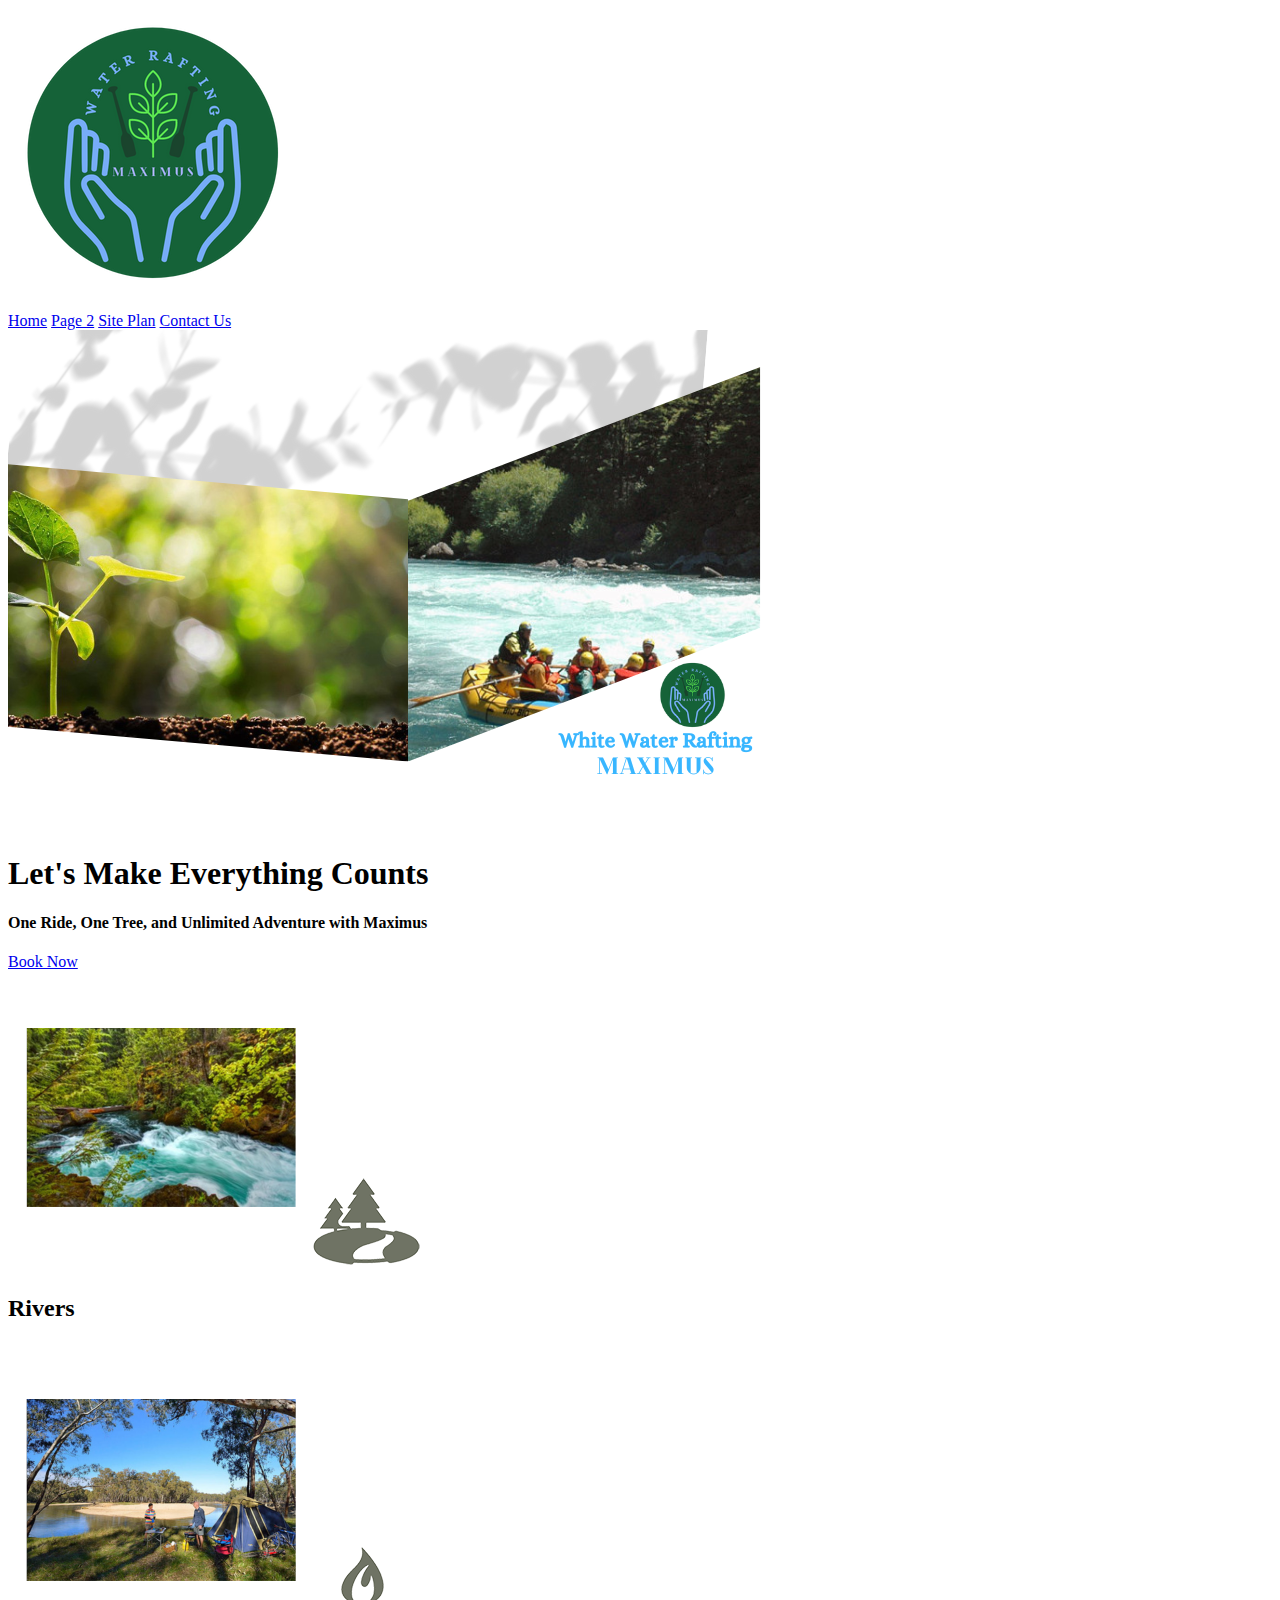
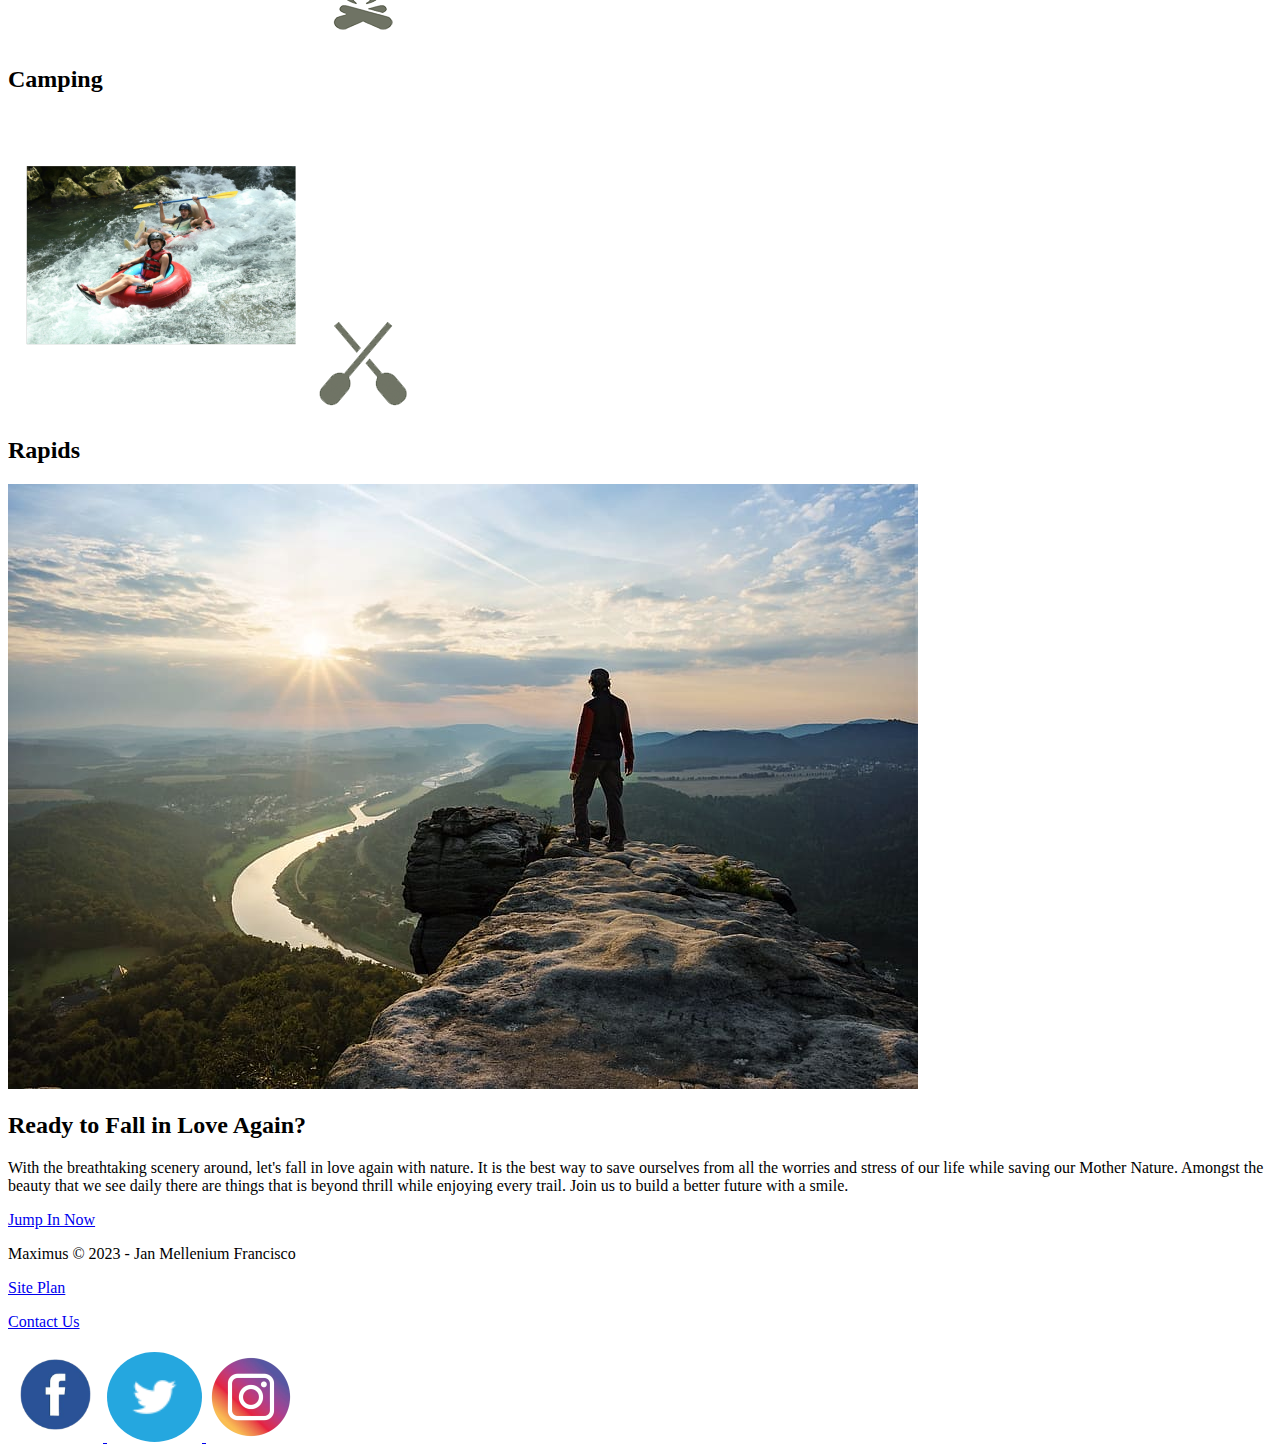
==== wwr/index.html @ d701a0e7 "Change the size of the images" ====
<!DOCTYPE html>
<html lang="en">
<head>
    <meta charset="UTF-8">
    <meta http-equiv="X-UA-Compatible" content="IE=edge">
    <meta name="viewport" content="width=device-width, initial-scale=1.0">
    <title>White Water Rafting | Maximus | Home</title>
</head>
<body>
    <header> 
        <a id="logo_link" href="index.html">
            <img class="logo" src="images/MaximusRafting.png" alt="Maximus Logo">
        </a>
        <nav>
            <a href="index.html">Home</a>
            <a href="#">Page 2</a>
            <a href="site-plan-rafting.html">Site Plan</a>
            <a href="contactus.html">Contact Us</a>
        </nav>
    </header>
    <div id="hero">
        <div id="hero-box">
            <img id="hero-image" src="images/heroimage.png" alt="Seedling of tree on the left and people enjoying white water river">
        </div>
        <section id="hero-msg">
            <h1 class="home-title">Let's Make Everything Counts</h1>
            <h4>One Ride, One Tree, and Unlimited Adventure with Maximus </h4>
            <div class="button-box">
                <a class="book" href="contactus.html">Book Now</a>
            </div>
        </section>
    </div>
    <main class="home-grid">
        <section class="rivers-deck">
            <img class="deck-img" src="images/rivers.png" alt="river in forest">
            <img class="icon" src="images/river_icon.png" alt="river icon">
            <h2>Rivers</h2>
        </section>
        <section class="camping-deck">
            <img class="deck-img" src="images/camping.png" alt="tent near the river">
            <img class="icon" src="images/fire_icon.png" alt="fire icon">
            <h2>Camping</h2>
        </section>
        <section class="rapids-deck">
            <img class="deck-img" src="images/rapids.png" alt="rafting boat">
            <img class="icon" src="images/oars.png" alt="oars icon">
            <h2>Rapids</h2>
        </section>
        <img class="mountains" src="images/surroundings.png" alt="A man standing at the edge of a mountain with river below">
        <section class="msg">
            <h2>Ready to Fall in Love Again?</h2>
            <p>With the breathtaking scenery around, let's fall in love again with nature. 
             It is the best way to save ourselves from all the worries and stress of our life while saving our Mother Nature.
             Amongst the beauty that we see daily there are things that is beyond thrill while enjoying every trail.
             Join us to build a better future with a smile.
            </p>
            <a class='join' href="rivers.html">Jump In Now</a>
        </section>
    </main>
    <footer>
        <p>Maximus &copy; 2023 - Jan Mellenium Francisco</p>
        <p><a href="site-plan-rafting.html">Site Plan</a></p>
        <p><a href="contactus.html">Contact Us</a></p>
        <div class="media">
            <a href="https://facebook.com">
                <img src="images/facebook.png" alt="Facebook Logo Link" style="width:95px;height: 95px;"> </a>
            <a href="https://twitter.com">
            <img src="images/twitter.png" alt="twitter icon" style="width:95px; height: 90px; border-radius: 50%;"> </a>
            <a href="https://instagram.com">
                <img src="images/instagram.png" alt="instagram icon" style="width:90px;height: 90px;">
            </a>
    </div>
    </footer>
</body>
</html>
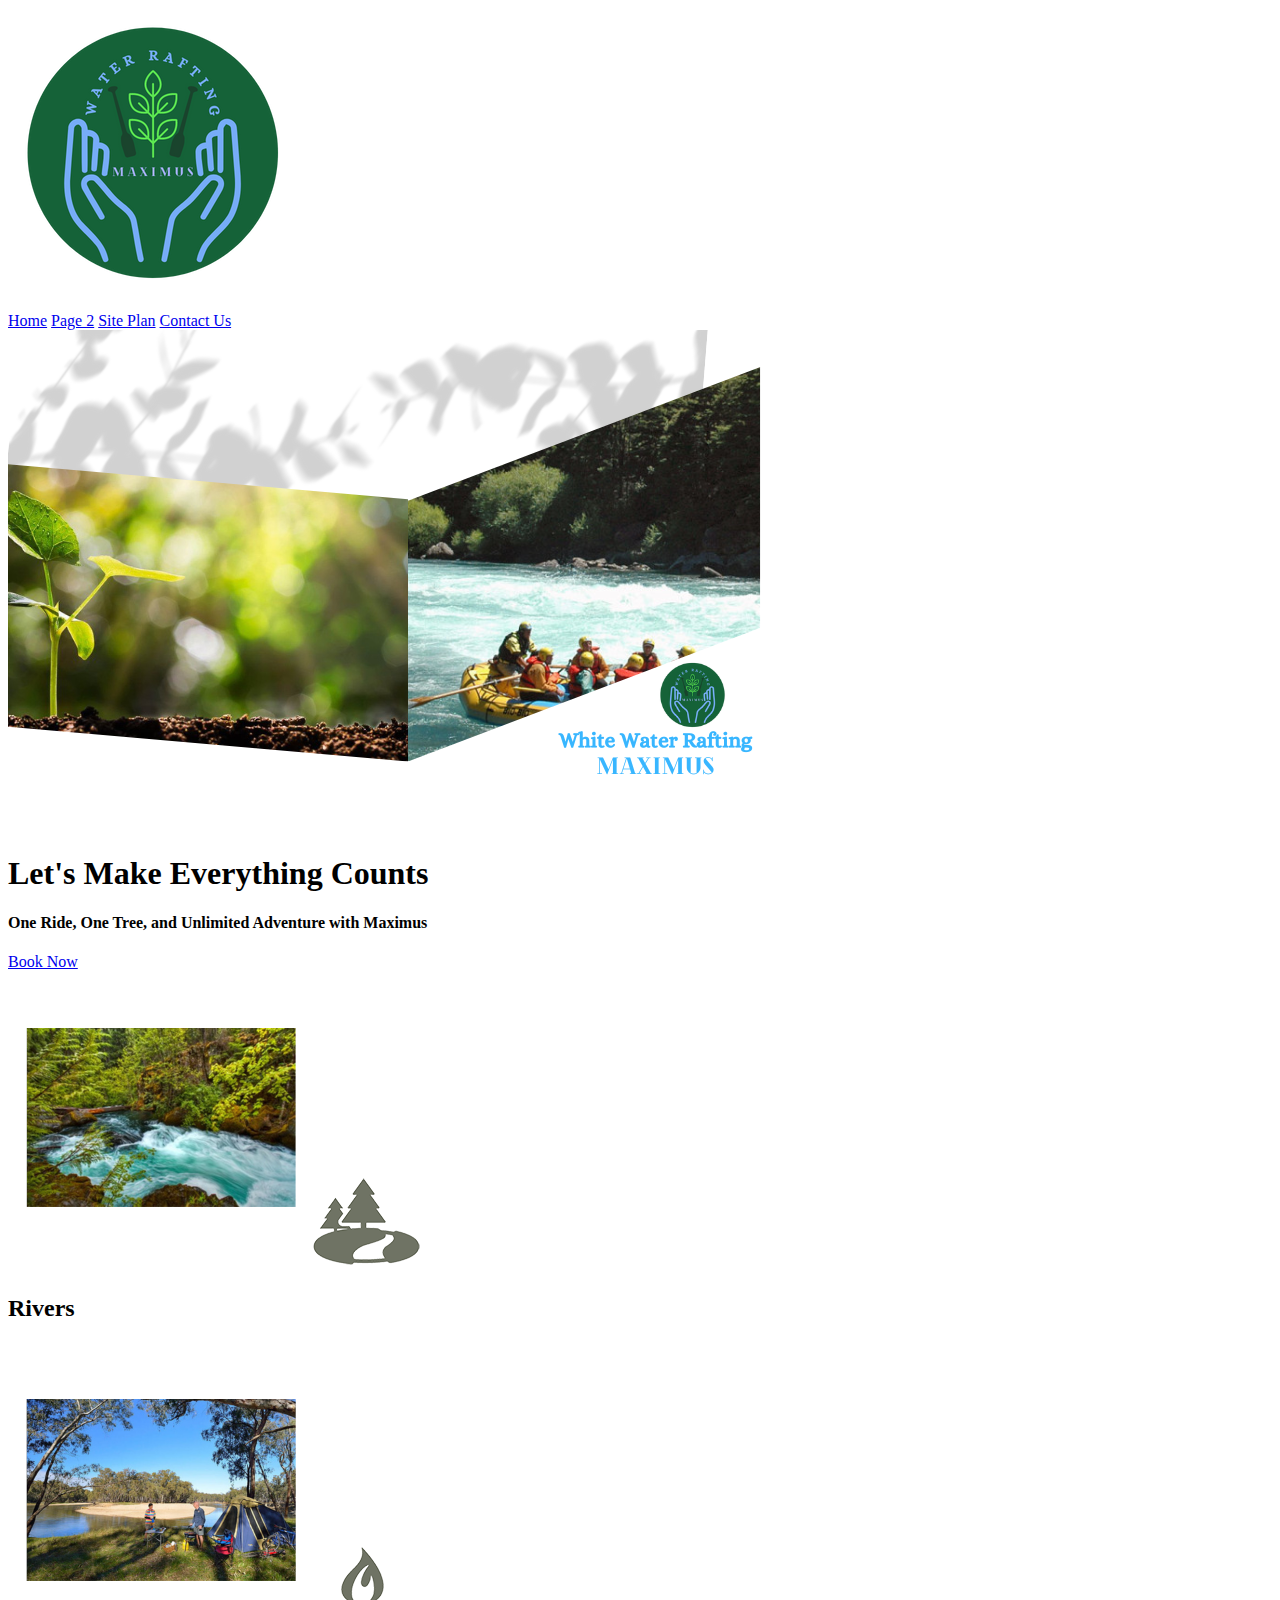
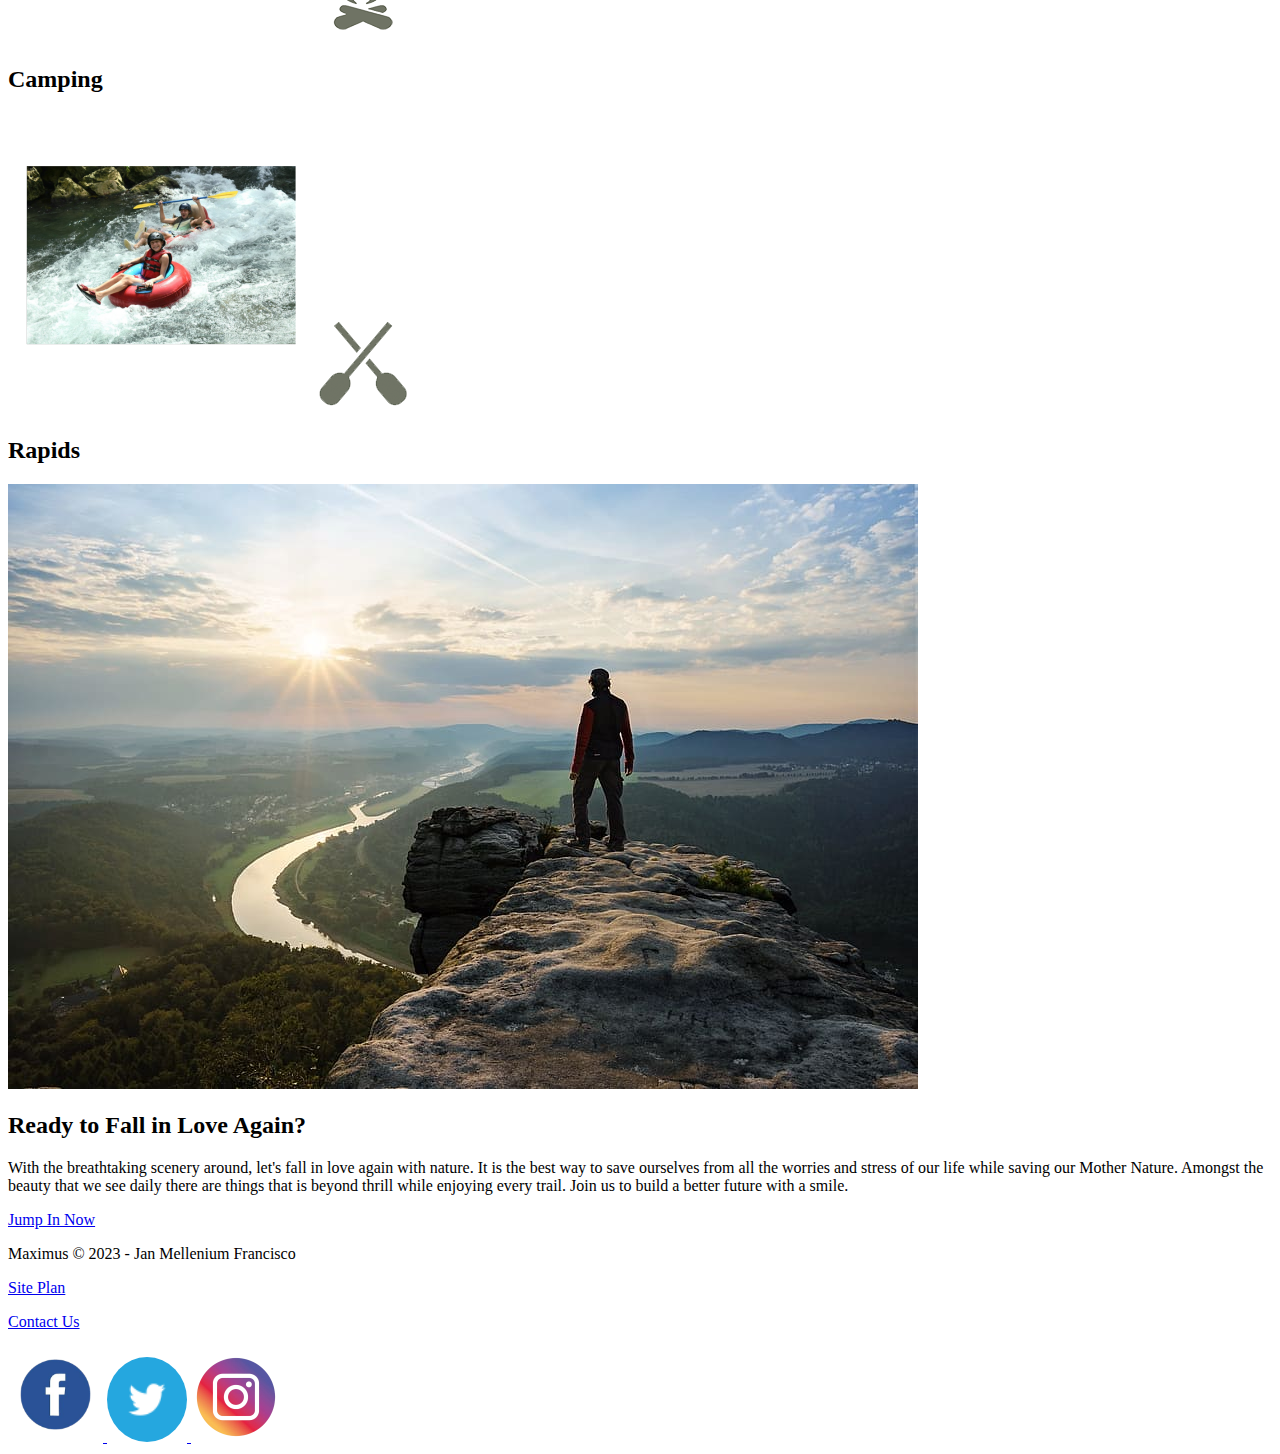
==== commit 546082c4: "added the style fo the home page" ====
--- a/wwr/index.html
+++ b/wwr/index.html
@@ -31,18 +31,18 @@
         </section>
     </div>
     <main class="home-grid">
-        <section class="rivers-deck">
-            <img class="deck-img" src="images/rivers.png" alt="river in forest">
+        <section class="rivers-card">
+            <img class="card-img" src="images/rivers.png" alt="river in forest">
             <img class="icon" src="images/river_icon.png" alt="river icon">
             <h2>Rivers</h2>
         </section>
-        <section class="camping-deck">
-            <img class="deck-img" src="images/camping.png" alt="tent near the river">
+        <section class="camping-card">
+            <img class="card-img" src="images/camping.png" alt="tent near the river">
             <img class="icon" src="images/fire_icon.png" alt="fire icon">
             <h2>Camping</h2>
         </section>
-        <section class="rapids-deck">
-            <img class="deck-img" src="images/rapids.png" alt="rafting boat">
+        <section class="rapids-card">
+            <img class="card-img" src="images/rapids.png" alt="rafting boat">
             <img class="icon" src="images/oars.png" alt="oars icon">
             <h2>Rapids</h2>
         </section>
@@ -65,7 +65,7 @@
             <a href="https://facebook.com">
                 <img src="images/facebook.png" alt="Facebook Logo Link" style="width:95px;height: 95px;"> </a>
             <a href="https://twitter.com">
-            <img src="images/twitter.png" alt="twitter icon" style="width:95px; height: 90px; border-radius: 50%;"> </a>
+            <img src="images/twitter.png" alt="twitter icon" style="width: 80px; height: 85px; border-radius: 50%;"> </a>
             <a href="https://instagram.com">
                 <img src="images/instagram.png" alt="instagram icon" style="width:90px;height: 90px;">
             </a>
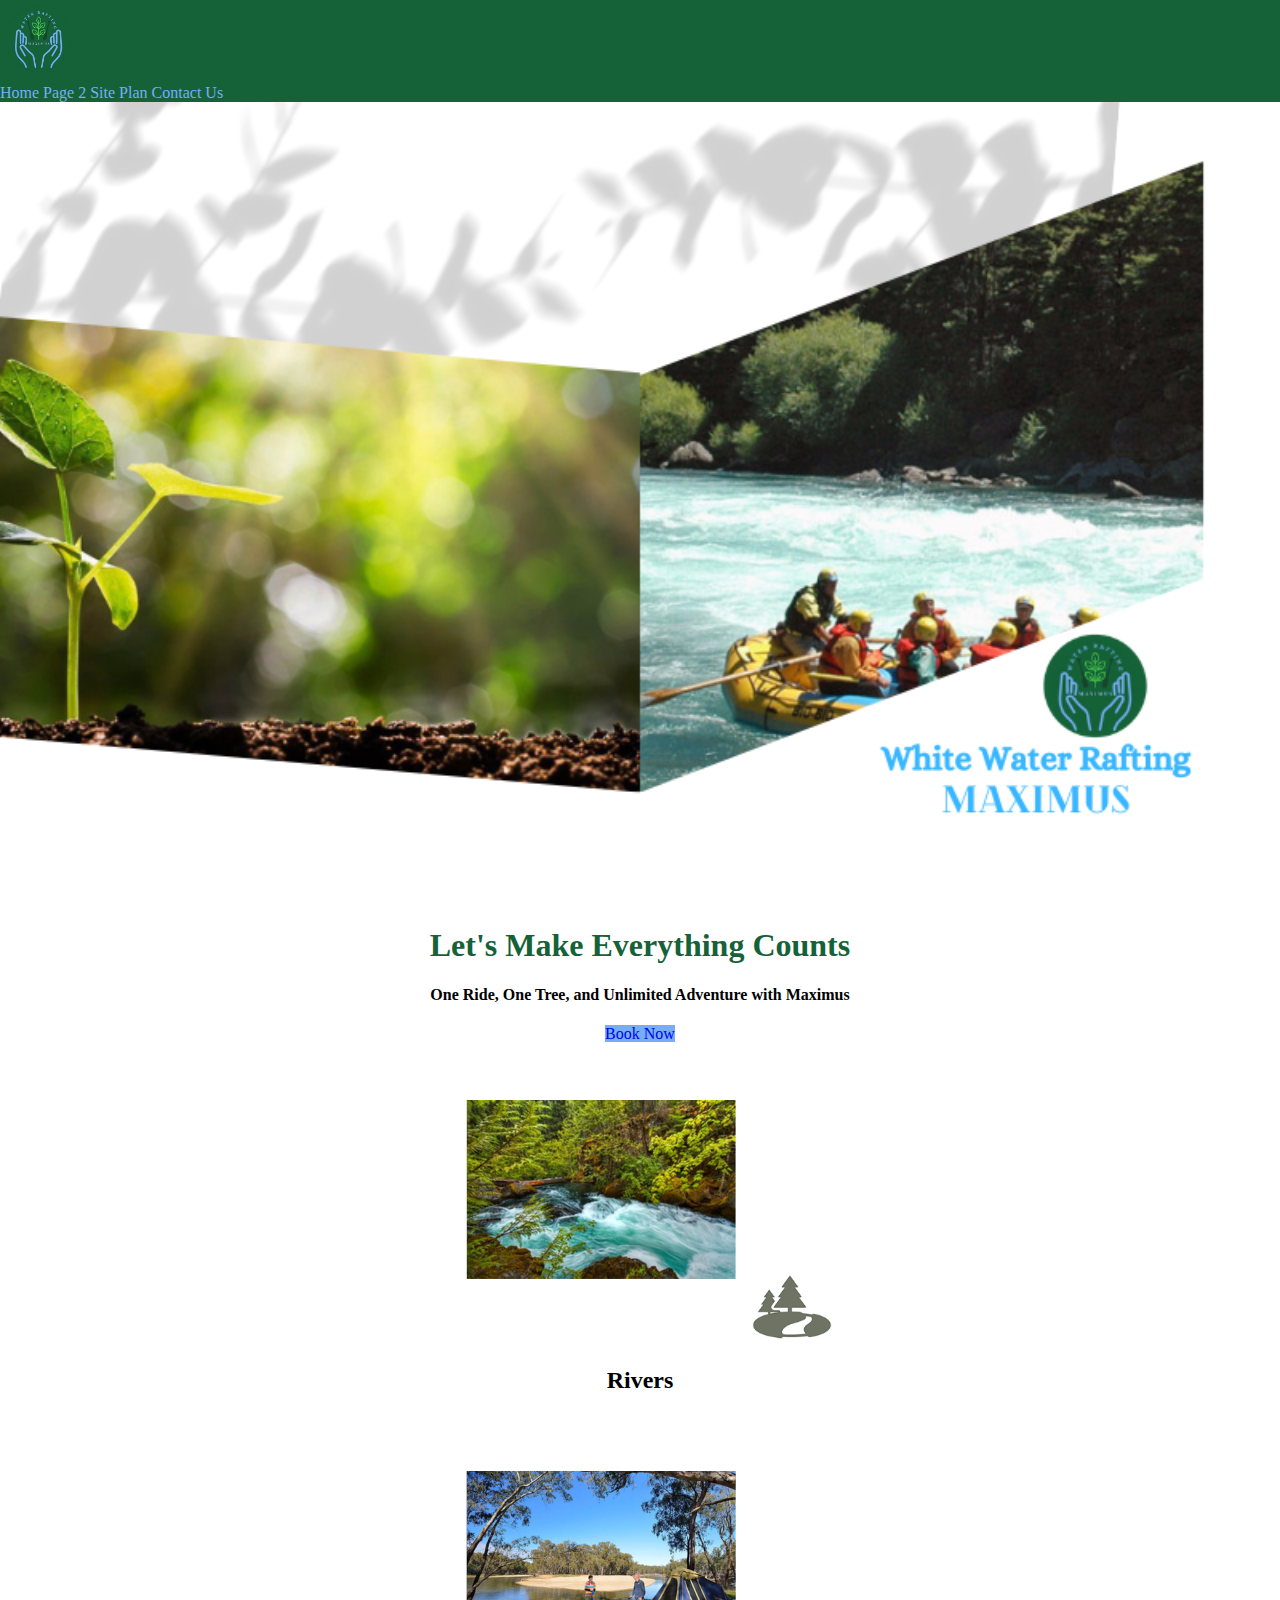
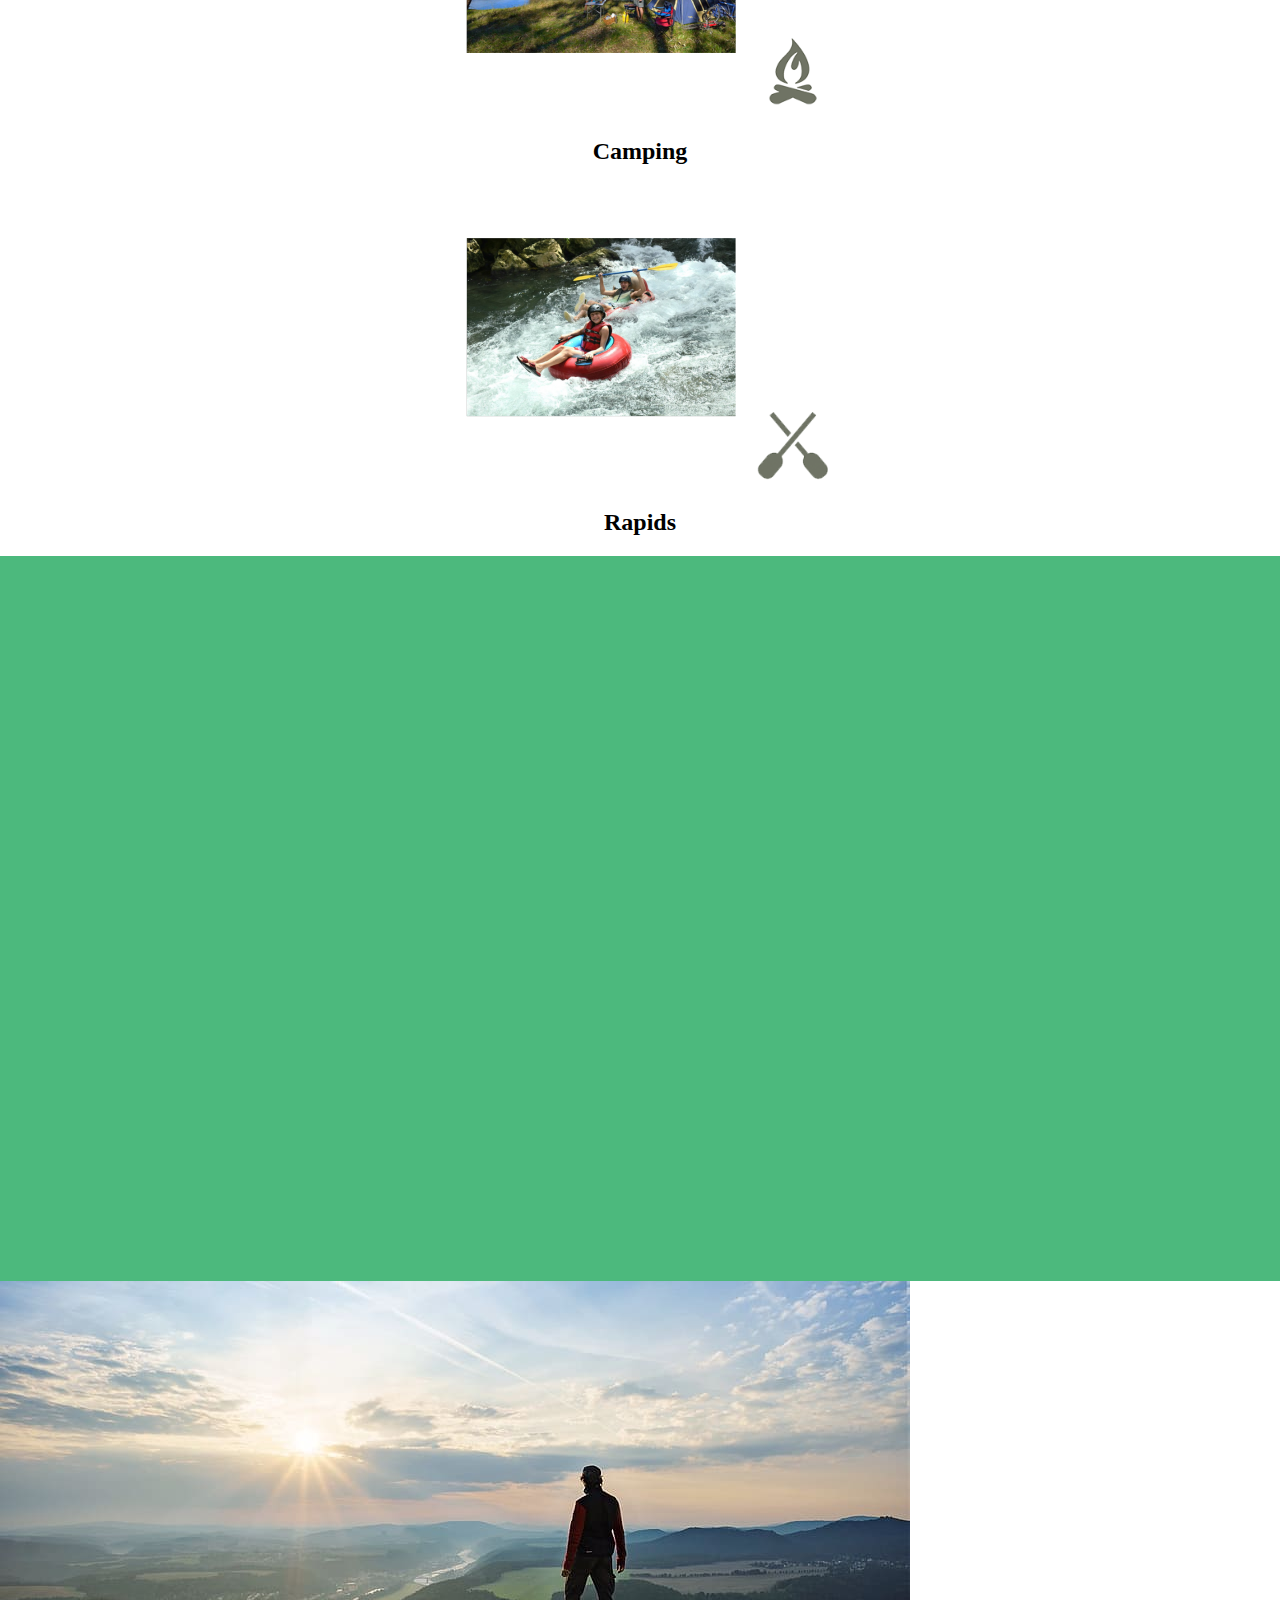
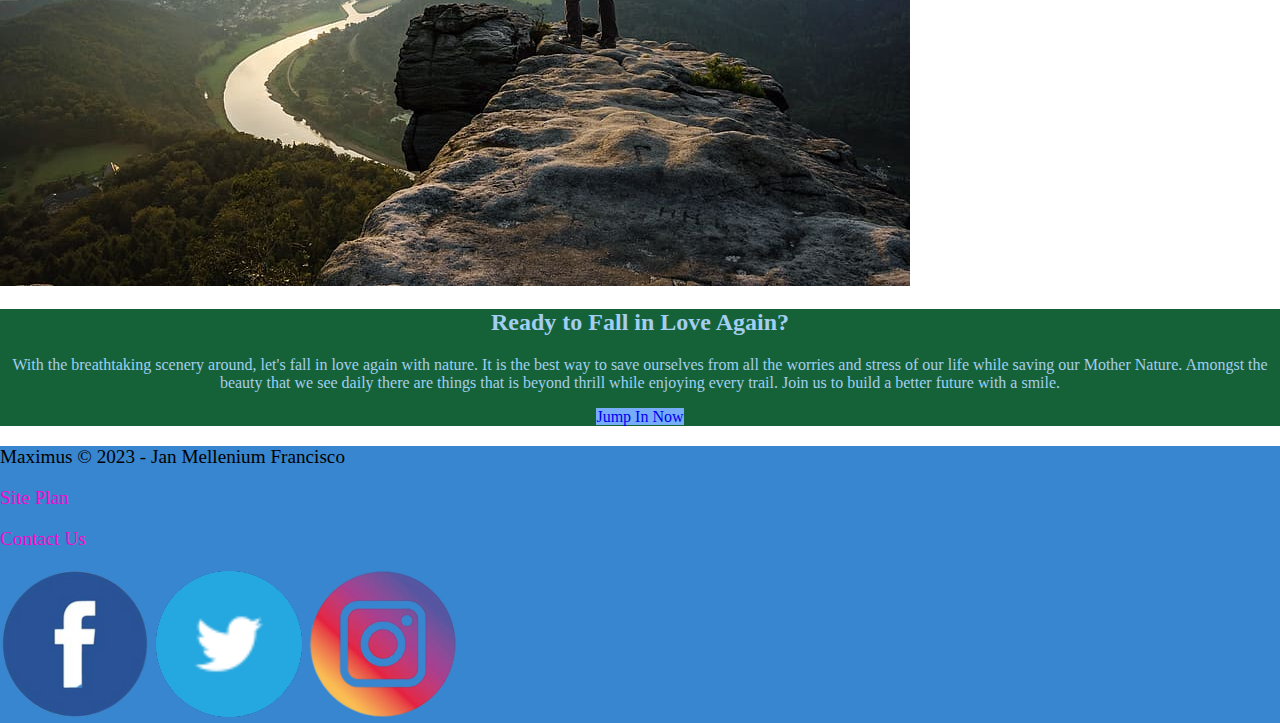
==== commit 3f8ebbde: "edited some functionality" ====
--- a/wwr/index.html
+++ b/wwr/index.html
@@ -5,71 +5,79 @@
     <meta http-equiv="X-UA-Compatible" content="IE=edge">
     <meta name="viewport" content="width=device-width, initial-scale=1.0">
     <title>White Water Rafting | Maximus | Home</title>
+    
+<link rel="stylesheet" href="styles/style.css">
 </head>
 <body>
-    <header> 
-        <a id="logo_link" href="index.html">
-            <img class="logo" src="images/MaximusRafting.png" alt="Maximus Logo">
-        </a>
-        <nav>
-            <a href="index.html">Home</a>
-            <a href="#">Page 2</a>
-            <a href="site-plan-rafting.html">Site Plan</a>
-            <a href="contactus.html">Contact Us</a>
-        </nav>
-    </header>
-    <div id="hero">
-        <div id="hero-box">
-            <img id="hero-image" src="images/heroimage.png" alt="Seedling of tree on the left and people enjoying white water river">
+    <div id="content">
+
+        <header> 
+            
+            <a id="logo_link" href="index.html">
+                <img class="logo" src="images/MaximusRafting.png" alt="Maximus Logo">
+            </a>
+            <nav>
+                <a href="index.html">Home</a>
+                <a href="#">Page 2</a>
+                <a href="site-plan-rafting.html">Site Plan</a>
+                <a href="contactus.html">Contact Us</a>
+            </nav>
+        </header>
+        <div id="hero">
+            <div id="hero-box">
+                <img id="hero-image" src="images/heroimage.png" alt="Seedling of tree on the left and people enjoying white water river">
+            </div>
+            <section id="hero-msg">
+                <h1 class="home-title">Let's Make Everything Counts</h1>
+                <h4>One Ride, One Tree, and Unlimited Adventure with Maximus </h4>
+                <div class="button-box">
+                    <a class="book" href="contactus.html">Book Now</a>
+                </div>
+            </section>
         </div>
-        <section id="hero-msg">
-            <h1 class="home-title">Let's Make Everything Counts</h1>
-            <h4>One Ride, One Tree, and Unlimited Adventure with Maximus </h4>
-            <div class="button-box">
-                <a class="book" href="contactus.html">Book Now</a>
-            </div>
-        </section>
+        <main class="home-grid">
+            <section class="rivers-card">
+                <img class="card-img" src="images/rivers.png" alt="river in forest">
+                <img class="icon" src="images/river_icon.png" alt="river icon">
+                <h2>Rivers</h2>
+            </section>
+            <section class="camping-card">
+                <img class="card-img" src="images/camping.png" alt="tent near the river">
+                <img class="icon" src="images/fire_icon.png" alt="fire icon">
+                <h2>Camping</h2>
+            </section>
+            <section class="rapids-card">
+                <img class="card-img" src="images/rapids.png" alt="rafting boat">
+                <img class="icon" src="images/oars.png" alt="oars icon">
+                <h2>Rapids</h2>
+            </section>
+            <div id="background"></div>
+            <img class="mountains" src="images/surroundings.png" alt="A man standing at the edge of a mountain with river below">
+            <section class="msg">
+                <h2>Ready to Fall in Love Again?</h2>
+                <p>With the breathtaking scenery around, let's fall in love again with nature. 
+                It is the best way to save ourselves from all the worries and stress of our life while saving our Mother Nature.
+                Amongst the beauty that we see daily there are things that is beyond thrill while enjoying every trail.
+                Join us to build a better future with a smile.
+                </p>
+                <a class='join' href="rivers.html">Jump In Now</a>
+            </section>
+        </main>
+        <footer>
+            <p>Maximus &copy; 2023 - Jan Mellenium Francisco</p>
+            <p><a href="site-plan-rafting.html">Site Plan</a></p>
+            <p><a href="contactus.html">Contact Us</a></p>
+            <div class="social">
+                <a href="https://facebook.com" target="_blank">
+                    <img src="images/facebook.png" alt="Facebook Logo Link"> </a>
+                <a href="https://twitter.com" target="_blank">
+                <img src="images/twitter.png" alt="twitter icon" > </a>
+                <a href="https://instagram.com" target="_blank">
+                    <img src="images/instagram.png" alt="instagram icon">
+                </a>
+        </div>
+        </footer>
     </div>
-    <main class="home-grid">
-        <section class="rivers-card">
-            <img class="card-img" src="images/rivers.png" alt="river in forest">
-            <img class="icon" src="images/river_icon.png" alt="river icon">
-            <h2>Rivers</h2>
-        </section>
-        <section class="camping-card">
-            <img class="card-img" src="images/camping.png" alt="tent near the river">
-            <img class="icon" src="images/fire_icon.png" alt="fire icon">
-            <h2>Camping</h2>
-        </section>
-        <section class="rapids-card">
-            <img class="card-img" src="images/rapids.png" alt="rafting boat">
-            <img class="icon" src="images/oars.png" alt="oars icon">
-            <h2>Rapids</h2>
-        </section>
-        <img class="mountains" src="images/surroundings.png" alt="A man standing at the edge of a mountain with river below">
-        <section class="msg">
-            <h2>Ready to Fall in Love Again?</h2>
-            <p>With the breathtaking scenery around, let's fall in love again with nature. 
-             It is the best way to save ourselves from all the worries and stress of our life while saving our Mother Nature.
-             Amongst the beauty that we see daily there are things that is beyond thrill while enjoying every trail.
-             Join us to build a better future with a smile.
-            </p>
-            <a class='join' href="rivers.html">Jump In Now</a>
-        </section>
-    </main>
-    <footer>
-        <p>Maximus &copy; 2023 - Jan Mellenium Francisco</p>
-        <p><a href="site-plan-rafting.html">Site Plan</a></p>
-        <p><a href="contactus.html">Contact Us</a></p>
-        <div class="media">
-            <a href="https://facebook.com">
-                <img src="images/facebook.png" alt="Facebook Logo Link" style="width:95px;height: 95px;"> </a>
-            <a href="https://twitter.com">
-            <img src="images/twitter.png" alt="twitter icon" style="width: 80px; height: 85px; border-radius: 50%;"> </a>
-            <a href="https://instagram.com">
-                <img src="images/instagram.png" alt="instagram icon" style="width:90px;height: 90px;">
-            </a>
-    </div>
-    </footer>
+
 </body>
 </html>--- a/wwr/styles/style.css
+++ b/wwr/styles/style.css
@@ -0,0 +1,89 @@
+body {
+    max-width: 1600px;
+    margin: 0 auto;
+    background-color: #ffff;
+}
+
+.logo {
+    width: 80px;
+}
+
+nav a {
+  text-align:center;
+  color: #77adf8;
+  text-decoration: none;
+}
+
+nav a:hover {
+    background-color:#5DE851 ;
+    color: black;
+}
+.home-title {
+    color: #156238;
+ }
+
+#hero-image {
+    width: 100%;
+}
+#hero-msg h1, #hero-msg h4 {
+    text-align:center;
+}
+.button-box {
+    text-align:center;
+}
+main section {
+    text-align:center;
+}
+
+.icon {
+    width: 80px;
+
+}
+
+#background {
+    height: 725px;
+    background-color:#4cb97d ;
+
+}
+header {
+        background-color:#156238 ;
+}
+
+
+
+.book, .join {
+        background-color:#77adf8;
+        text-decoration: none;
+       
+    }
+.book:hover, .join:hover{
+        background-color:#5DE851 ;
+}
+.msg {
+        background-color:#156238 ;
+}
+.msg h2 {
+    color: #A3CEF1;
+}
+.msg p {
+    color:#A3CEF1 ;
+}
+footer {
+        background-color:#3886cf ;
+        color: black;
+    }
+footer a {
+        color: rgb(245, 9, 205);
+        text-decoration: none;
+}
+footer a:hover{
+    color: red;
+}
+
+footer p {
+    font-size: 1.2em;
+}
+footer p a:hover{
+    text-decoration: underline;
+}
+
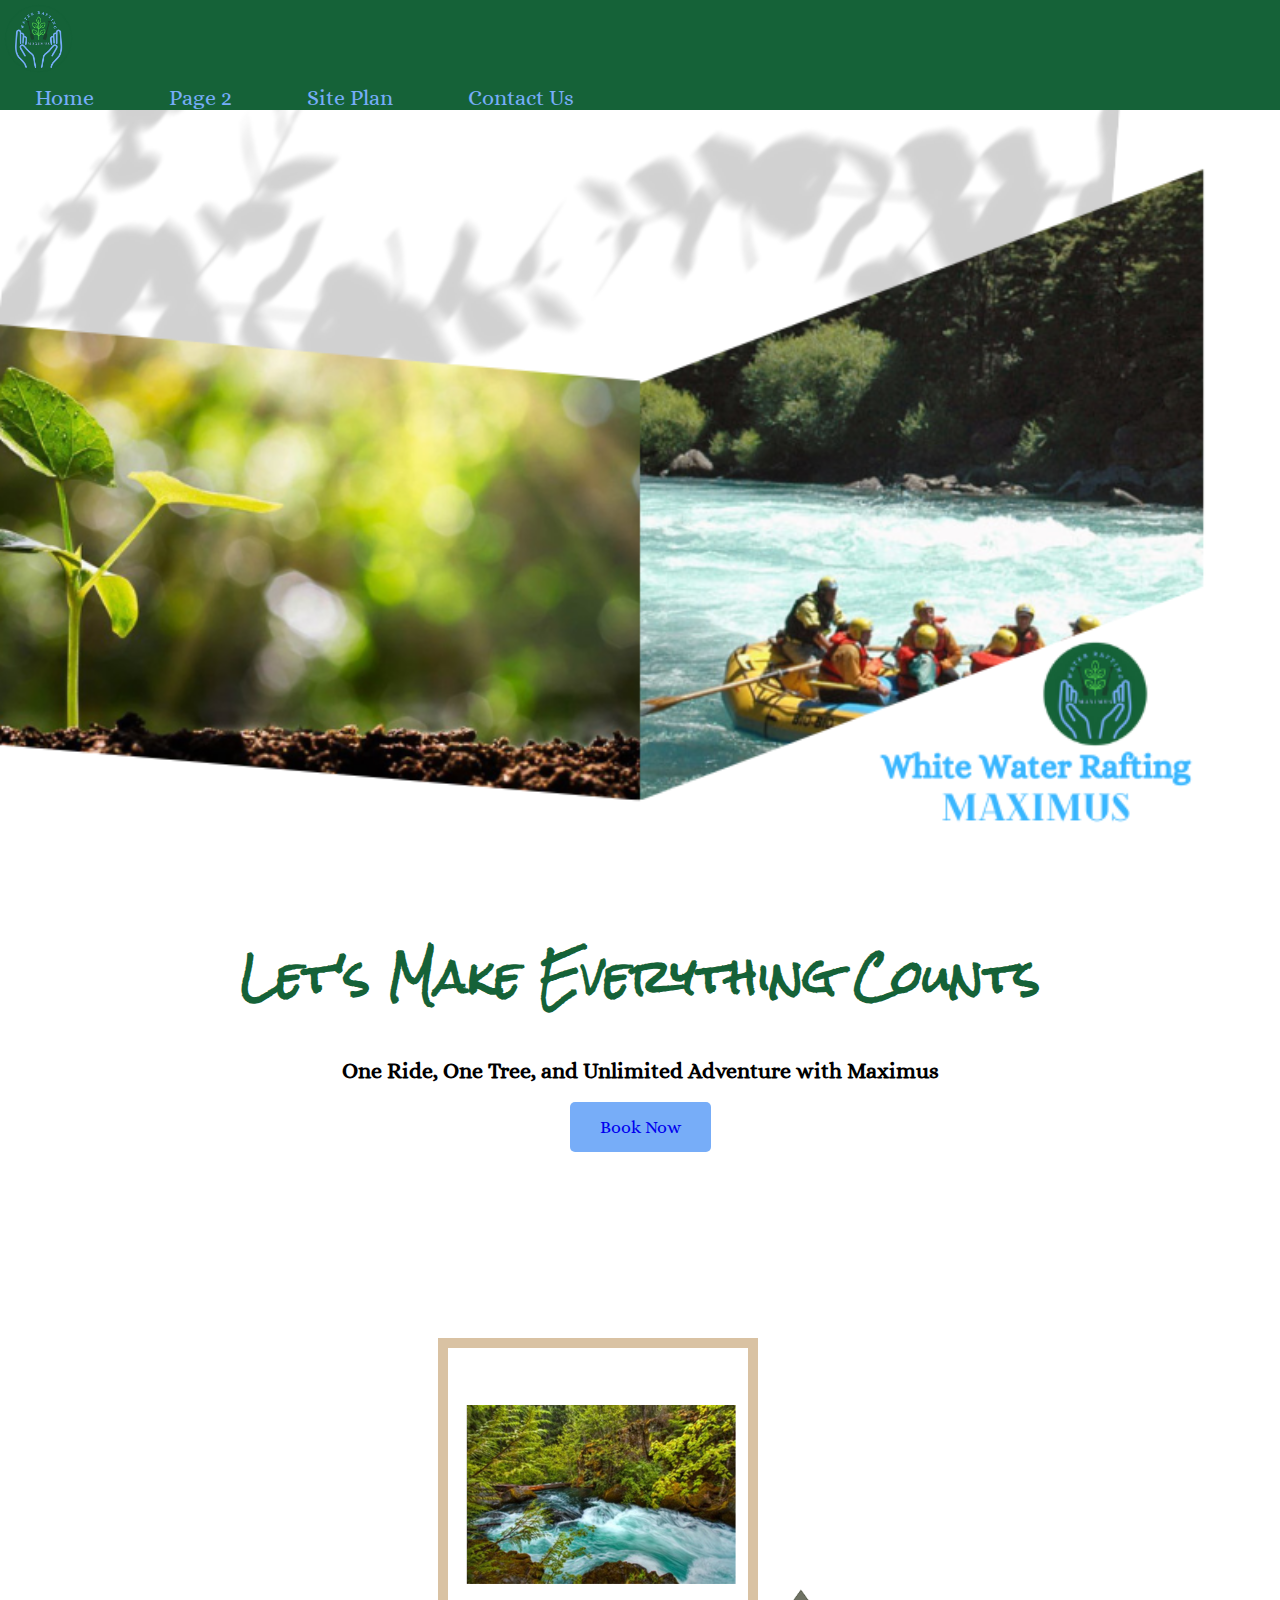
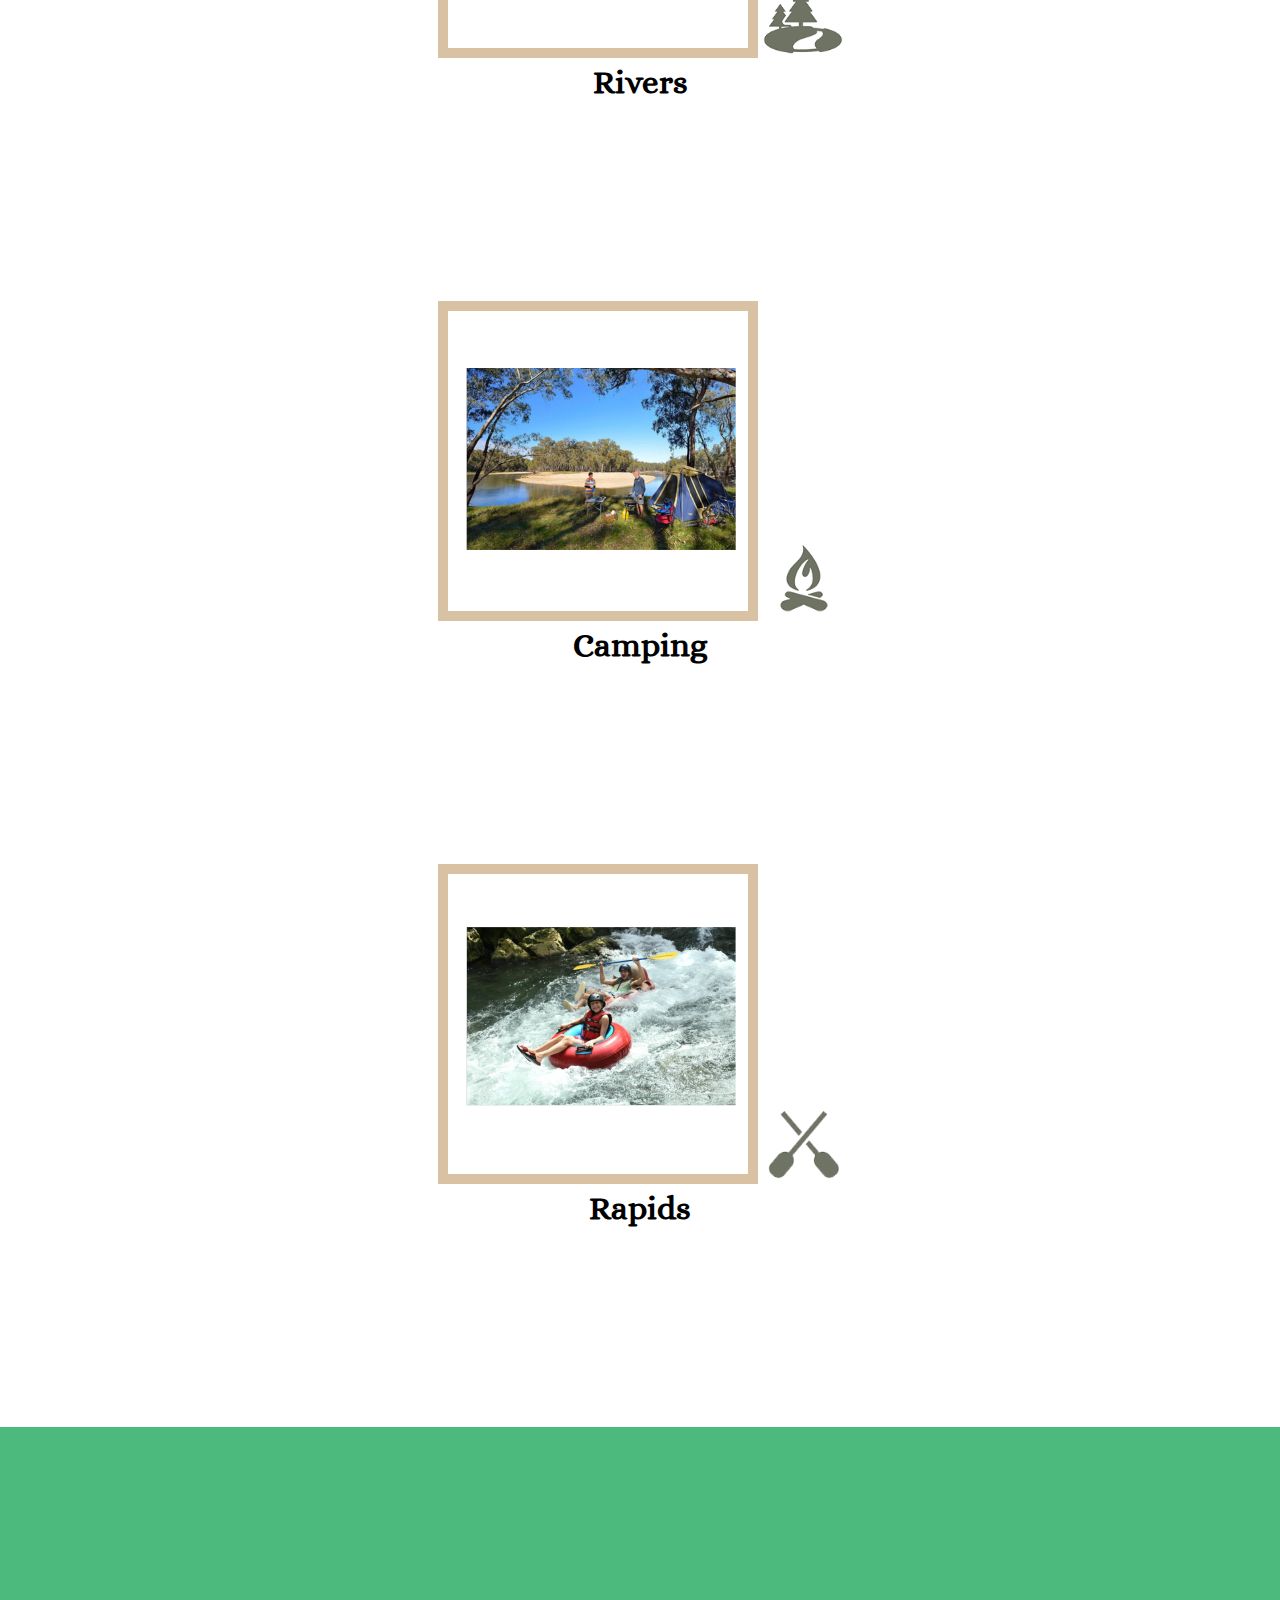
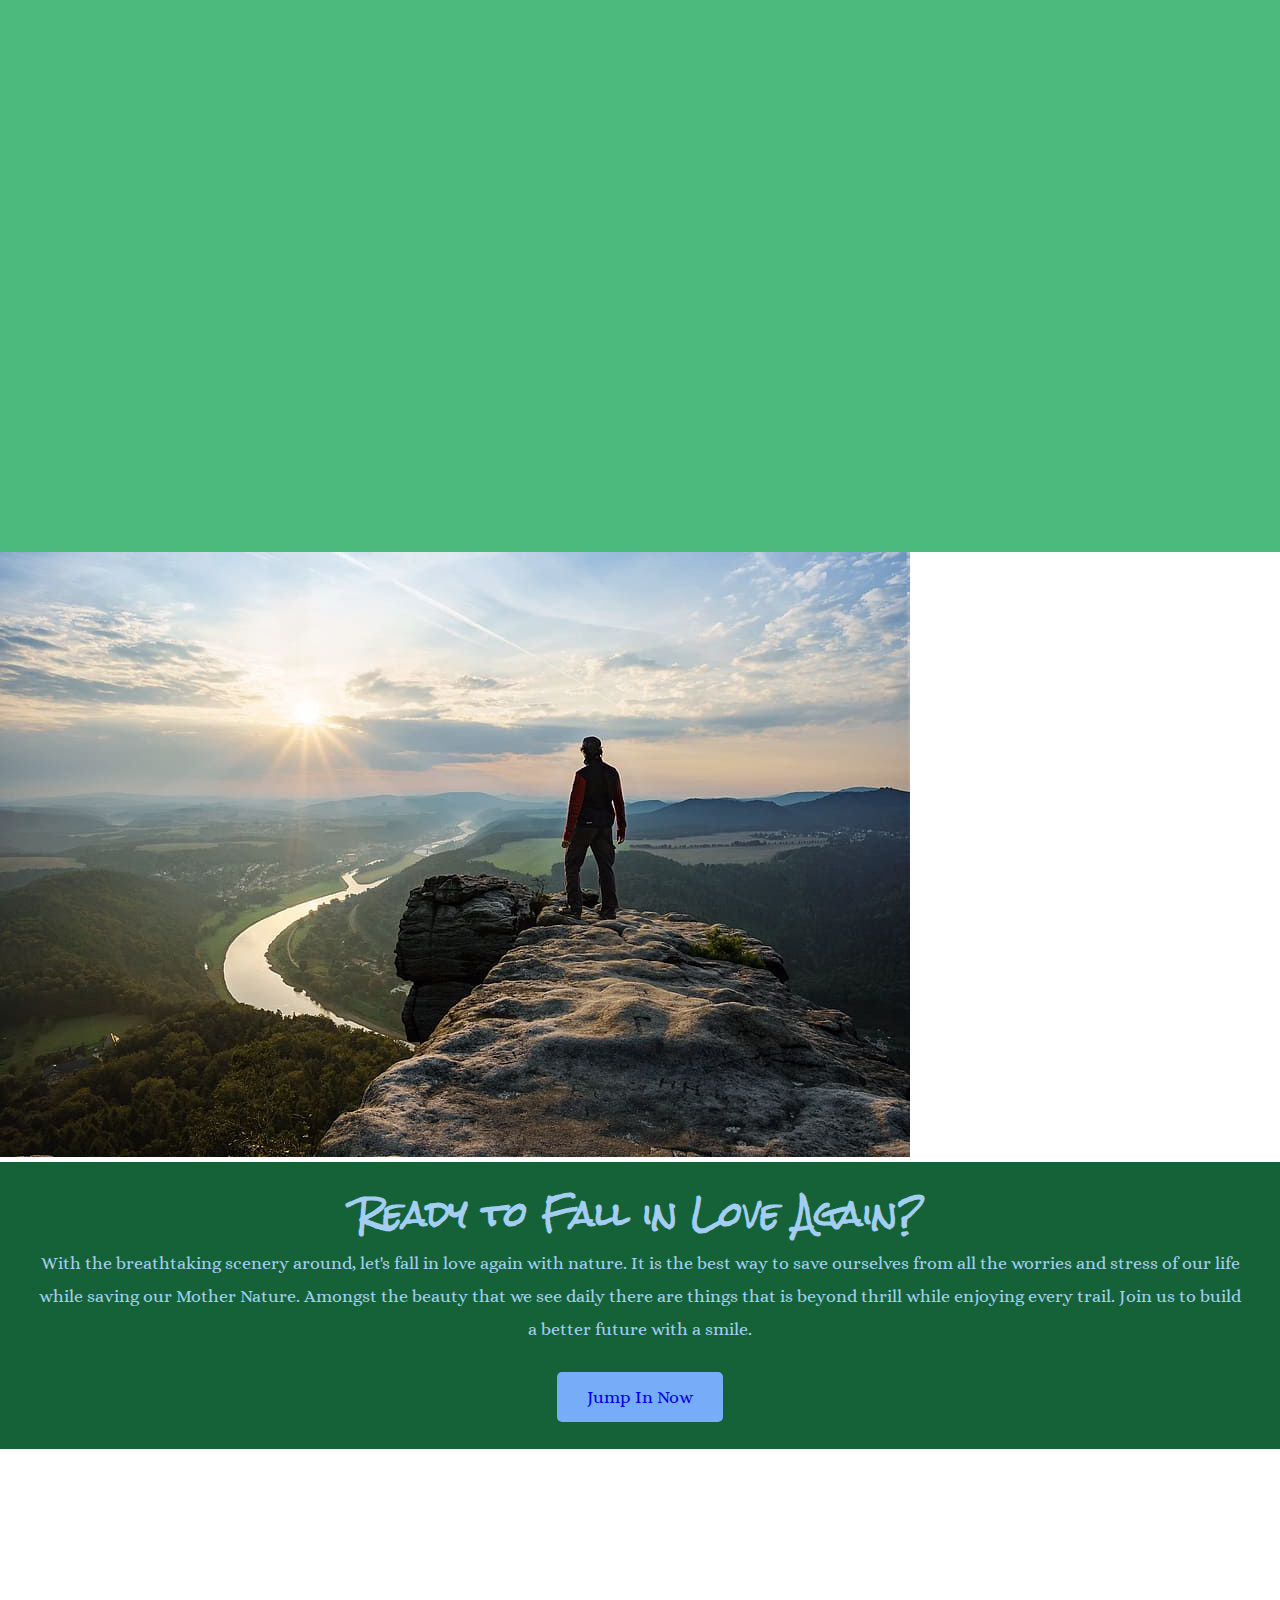
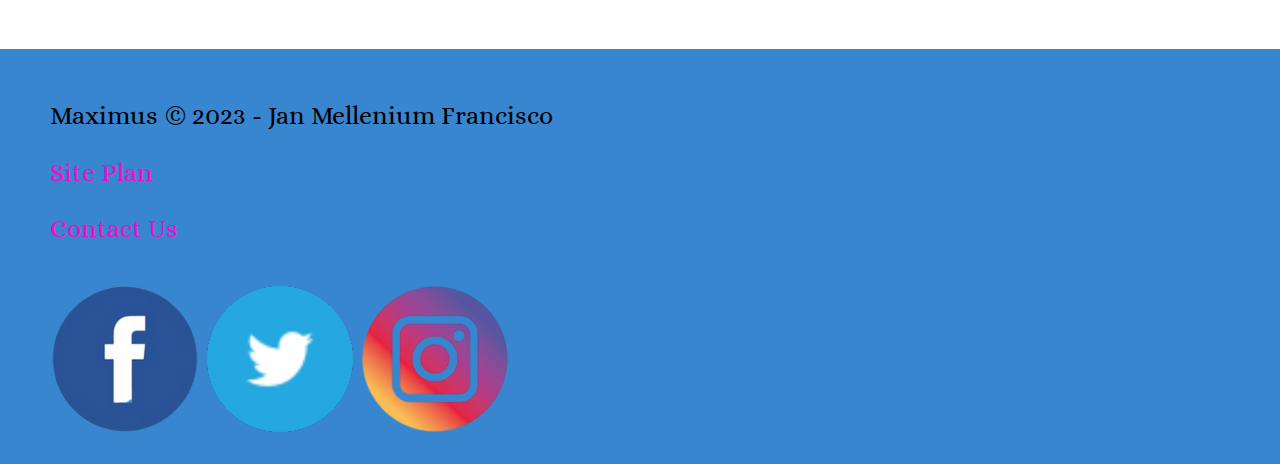
==== commit d22aea5f: "Added more styling" ====
--- a/wwr/index.html
+++ b/wwr/index.html
@@ -5,8 +5,9 @@
     <meta http-equiv="X-UA-Compatible" content="IE=edge">
     <meta name="viewport" content="width=device-width, initial-scale=1.0">
     <title>White Water Rafting | Maximus | Home</title>
+    <link type="text/css" rel="stylesheet" href="styles/style.css"/>
+
     
-<link rel="stylesheet" href="styles/style.css">
 </head>
 <body>
     <div id="content">
@@ -27,6 +28,8 @@
             <div id="hero-box">
                 <img id="hero-image" src="images/heroimage.png" alt="Seedling of tree on the left and people enjoying white water river">
             </div>
+
+            
             <section id="hero-msg">
                 <h1 class="home-title">Let's Make Everything Counts</h1>
                 <h4>One Ride, One Tree, and Unlimited Adventure with Maximus </h4>
--- a/wwr/styles/style.css
+++ b/wwr/styles/style.css
@@ -1,17 +1,39 @@
+@import url('https://fonts.googleapis.com/css2?family=Alice&family=Rock+Salt&display=swap');
 body {
+    background-color: #fcfbfb;
+    font-family: "Alice", "Rock Salt", sans-serif;
+    font-size: 22px;
+    margin: 0;
+    padding: 0;
+}
+h2 {
+    margin: 0;
+}
+
+
+#content {
     max-width: 1600px;
     margin: 0 auto;
     background-color: #ffff;
+    
 }
 
 .logo {
     width: 80px;
 }
 
+#logo_link {
+    padding-top: 5px;
+}
+
+
+
 nav a {
   text-align:center;
   color: #77adf8;
   text-decoration: none;
+  padding: 35px;
+  
 }
 
 nav a:hover {
@@ -19,7 +41,10 @@
     color: black;
 }
 .home-title {
+    font-family: 'Rock Salt', 'Alice', sans-serif;
+    font-size: 2em;
     color: #156238;
+    margin-top: 10px;
  }
 
 #hero-image {
@@ -33,10 +58,12 @@
 }
 main section {
     text-align:center;
+
 }
 
 .icon {
     width: 80px;
+    padding-top: 10px;
 
 }
 
@@ -52,25 +79,52 @@
 
 
 .book, .join {
+        font-family: 'Alice', 'Rock Salt', sans-serif;
+        font-size: 18px;
         background-color:#77adf8;
         text-decoration: none;
+        padding: 15px 30px; 
+        margin-top: 50px;
+        border-radius: 5px;
        
     }
 .book:hover, .join:hover{
         background-color:#5DE851 ;
 }
+.card-img {
+    border: 10px solid #d9c2a3;
+}
+main section img {
+    box-sizing: border-box;
+}
+
+.rivers-card, .camping-card, .rapids-card {
+    margin: 200px 0;
+}
+
 .msg {
         background-color:#156238 ;
+        line-height: 1.5em;
+        padding: 35px;
+
 }
 .msg h2 {
+    font-family: 'Rock Salt','Alice', sans-serif;
     color: #A3CEF1;
+    
+    
 }
 .msg p {
+    font-family: 'Alice', 'Rock Salt', sans-serif;
+    font-size: .8em;
     color:#A3CEF1 ;
+    padding-bottom: 15px;
 }
 footer {
         background-color:#3886cf ;
         color: black;
+        padding: 25px 50px;
+        margin-top: 200px;
     }
 footer a {
         color: rgb(245, 9, 205);
@@ -87,3 +141,7 @@
     text-decoration: underline;
 }
 
+footer .social img {
+    padding-top: 15px;
+}
+
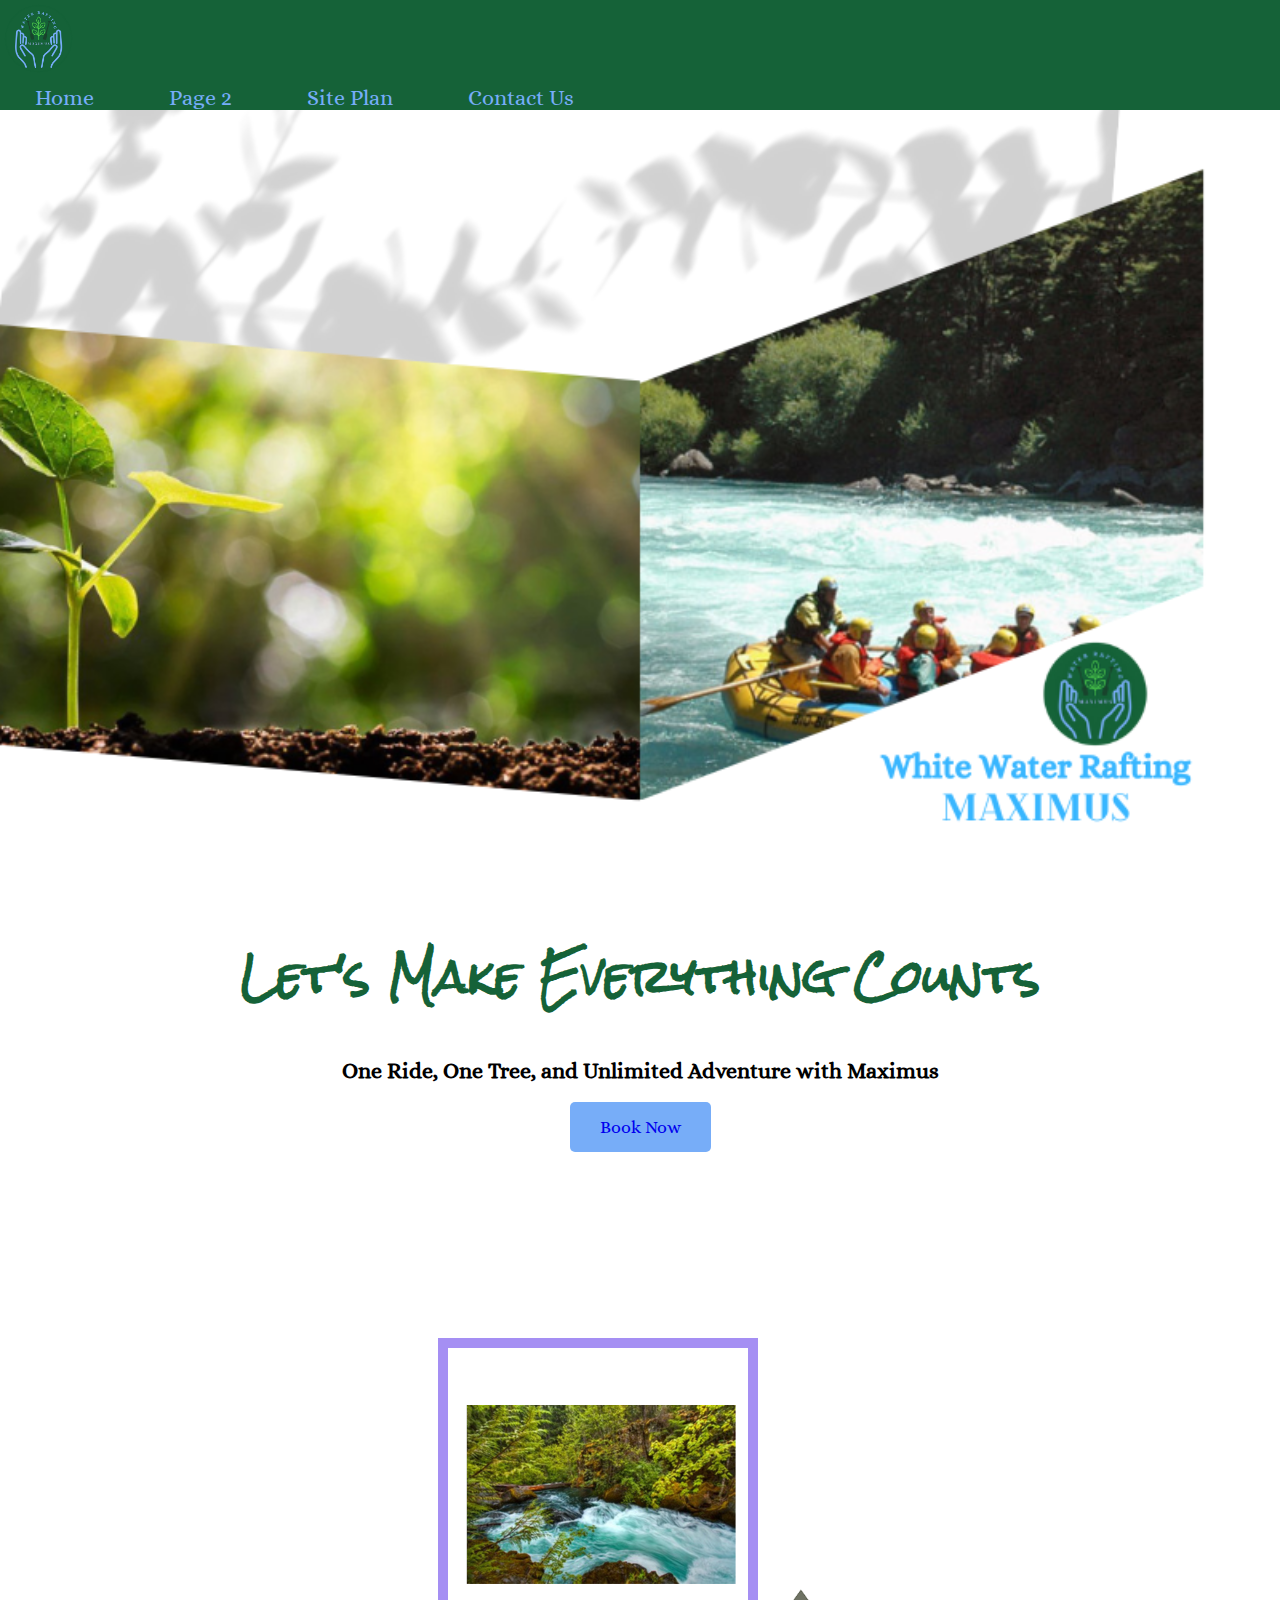
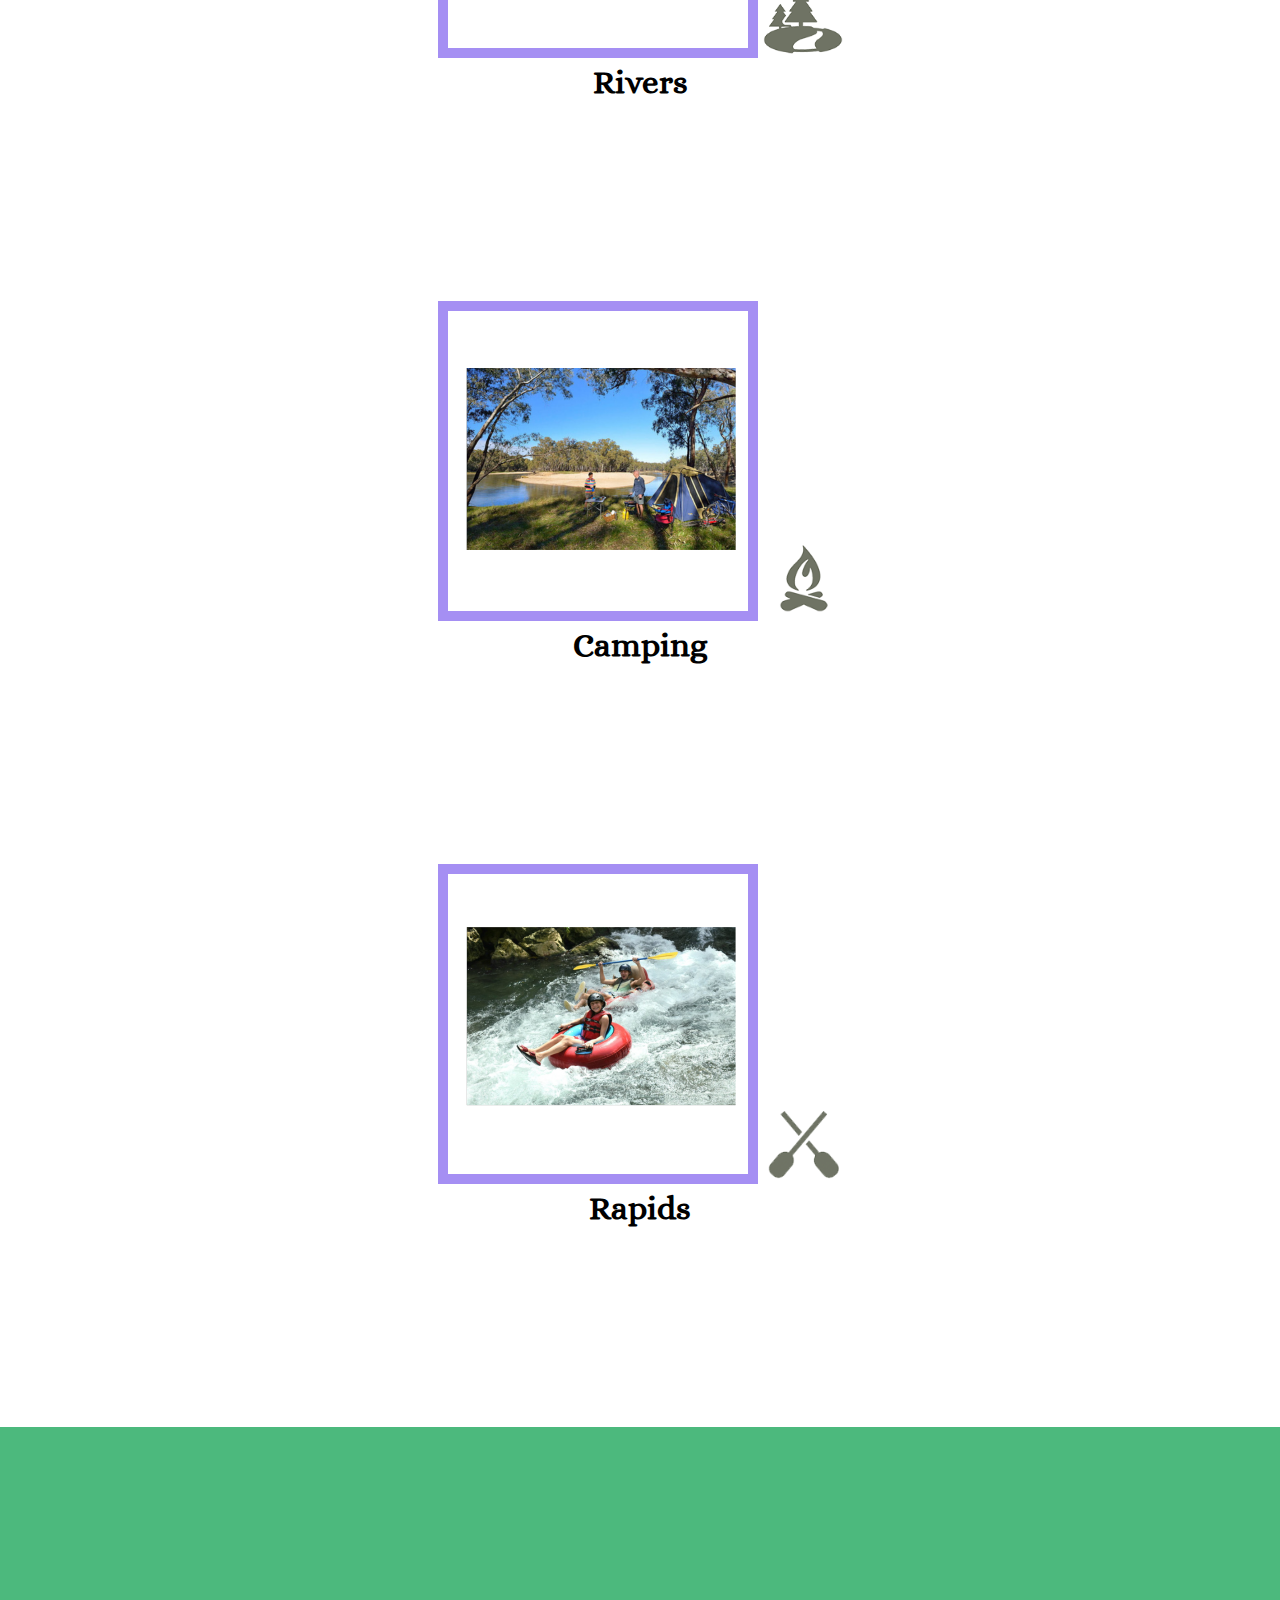
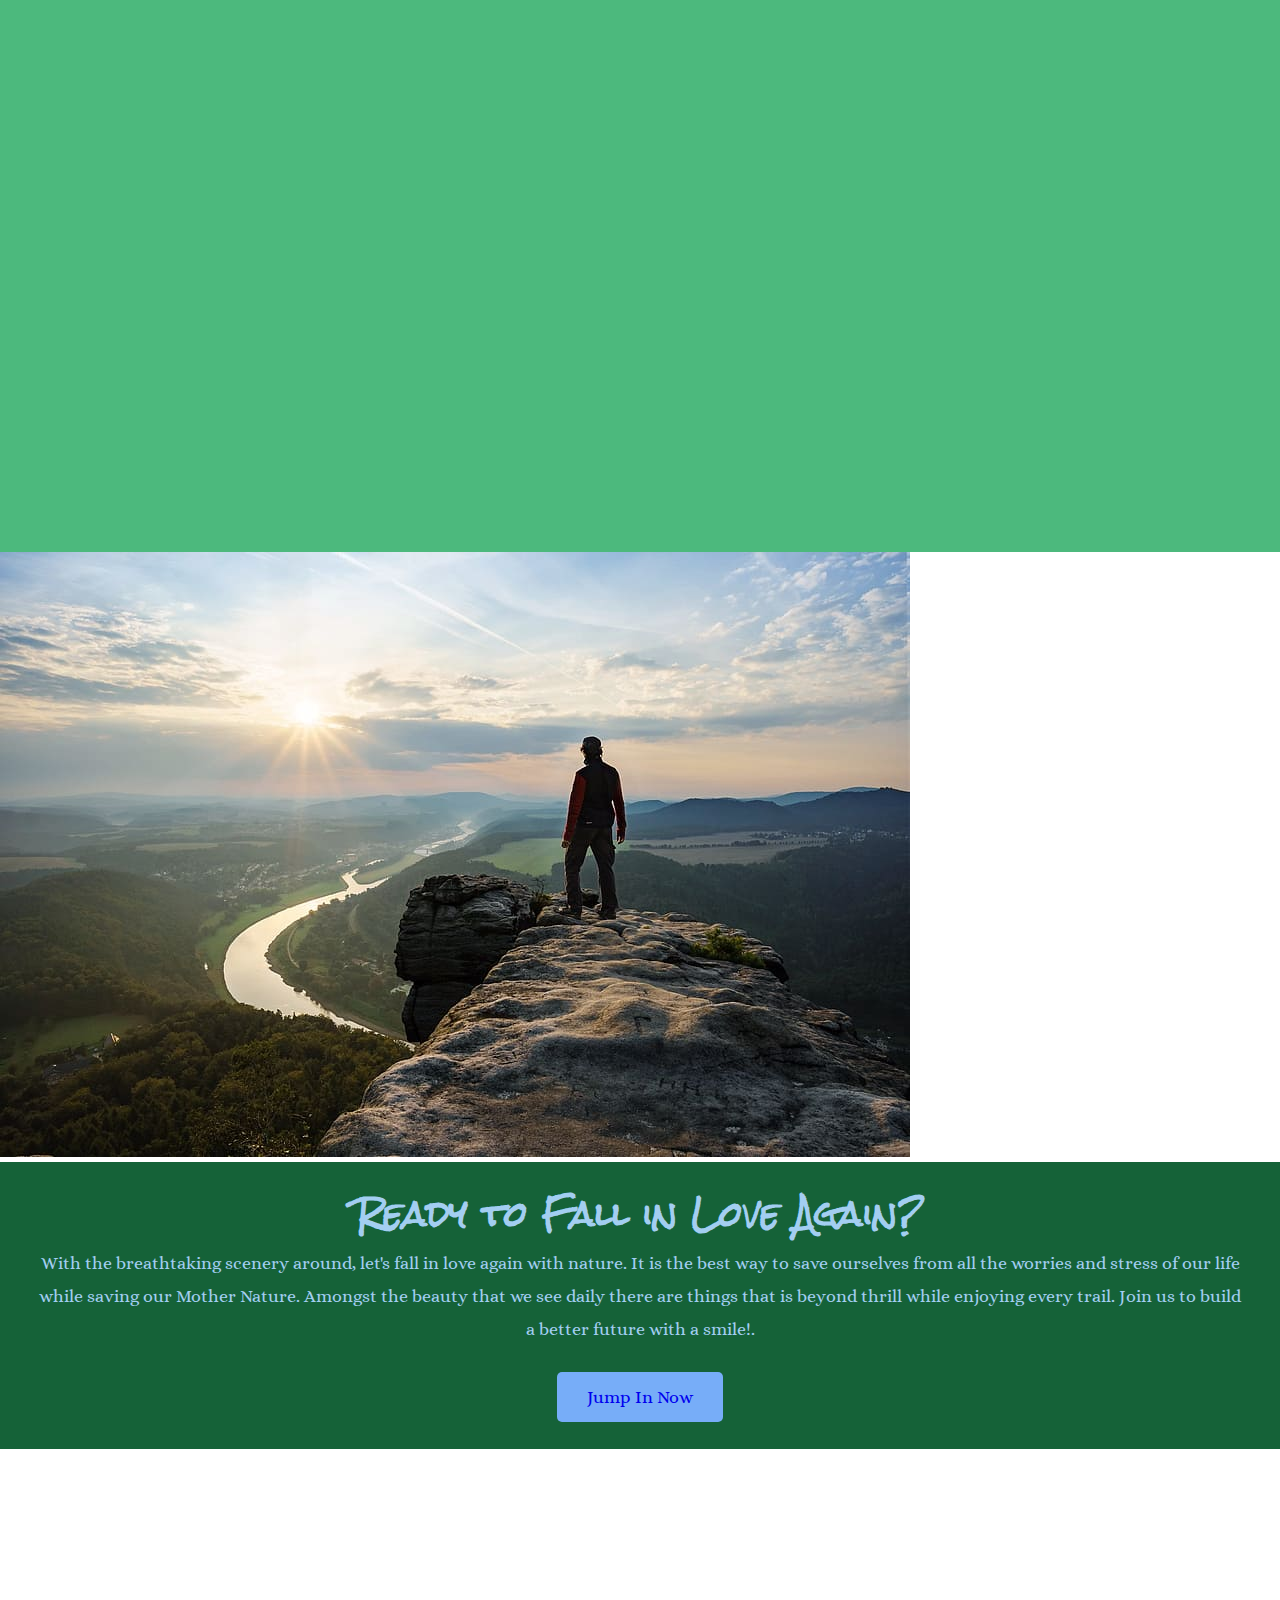
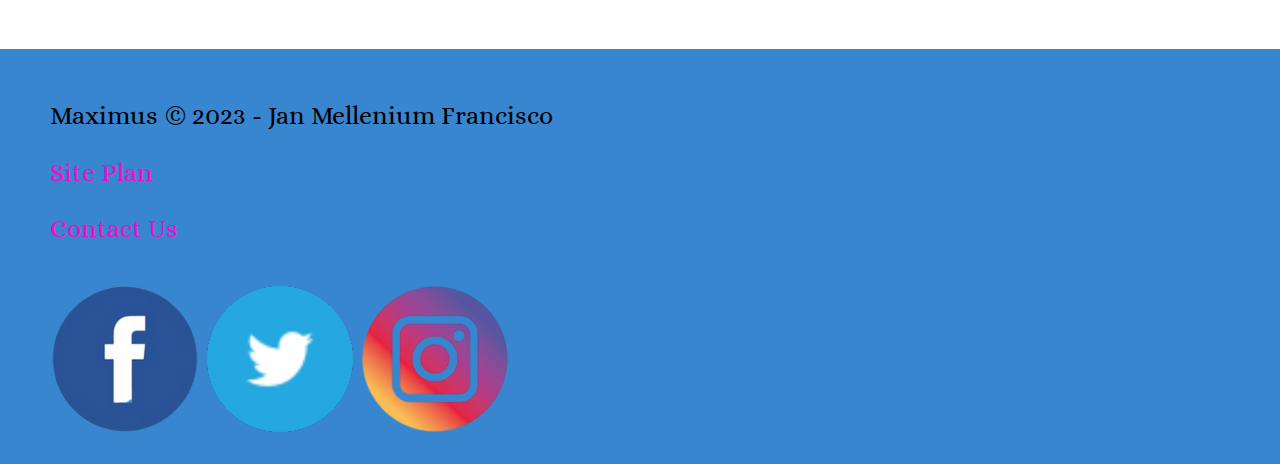
==== commit b72fb21d: "Edited things" ====
--- a/wwr/index.html
+++ b/wwr/index.html
@@ -7,7 +7,7 @@
     <title>White Water Rafting | Maximus | Home</title>
     <link type="text/css" rel="stylesheet" href="styles/style.css"/>
 
-    
+
 </head>
 <body>
     <div id="content">
@@ -61,7 +61,7 @@
                 <p>With the breathtaking scenery around, let's fall in love again with nature. 
                 It is the best way to save ourselves from all the worries and stress of our life while saving our Mother Nature.
                 Amongst the beauty that we see daily there are things that is beyond thrill while enjoying every trail.
-                Join us to build a better future with a smile.
+                Join us to build a better future with a smile!.
                 </p>
                 <a class='join' href="rivers.html">Jump In Now</a>
             </section>
--- a/wwr/styles/style.css
+++ b/wwr/styles/style.css
@@ -76,8 +76,6 @@
         background-color:#156238 ;
 }
 
-
-
 .book, .join {
         font-family: 'Alice', 'Rock Salt', sans-serif;
         font-size: 18px;
@@ -92,7 +90,7 @@
         background-color:#5DE851 ;
 }
 .card-img {
-    border: 10px solid #d9c2a3;
+    border: 10px solid #a58ff3;
 }
 main section img {
     box-sizing: border-box;
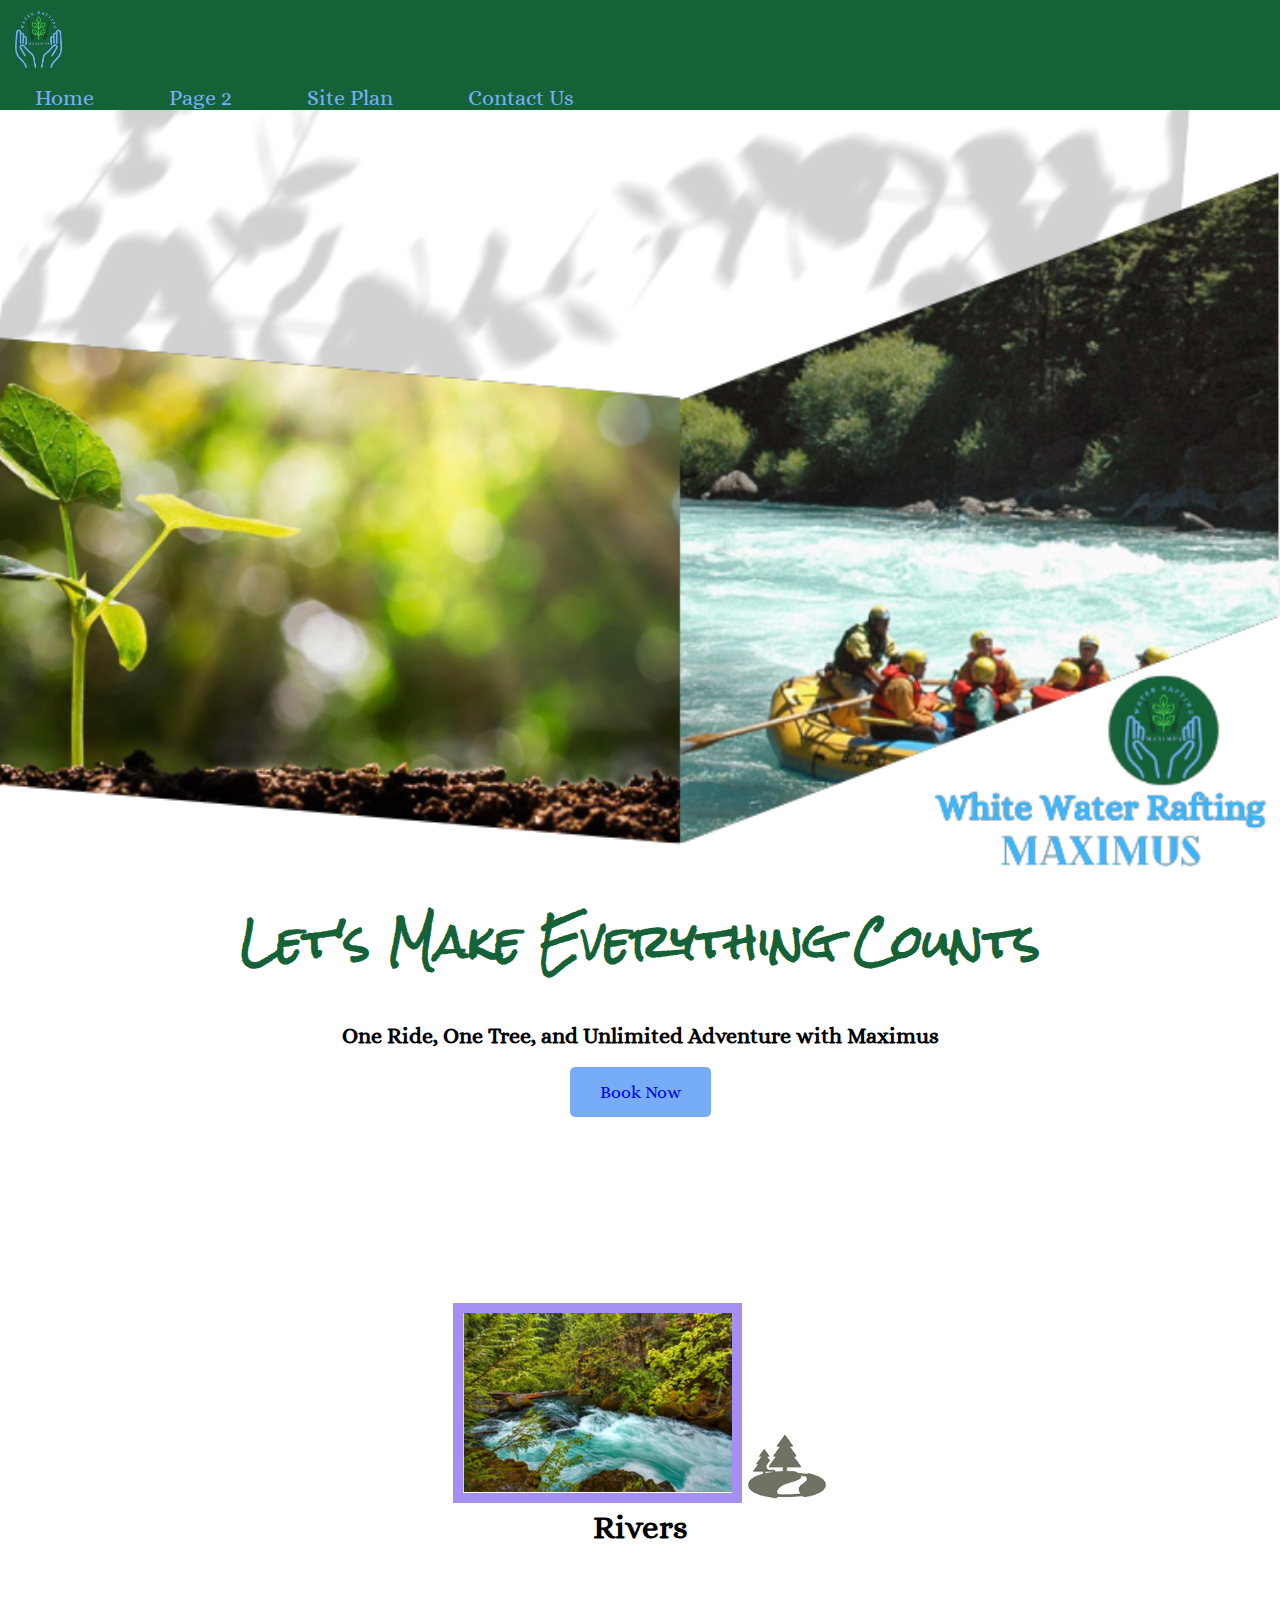
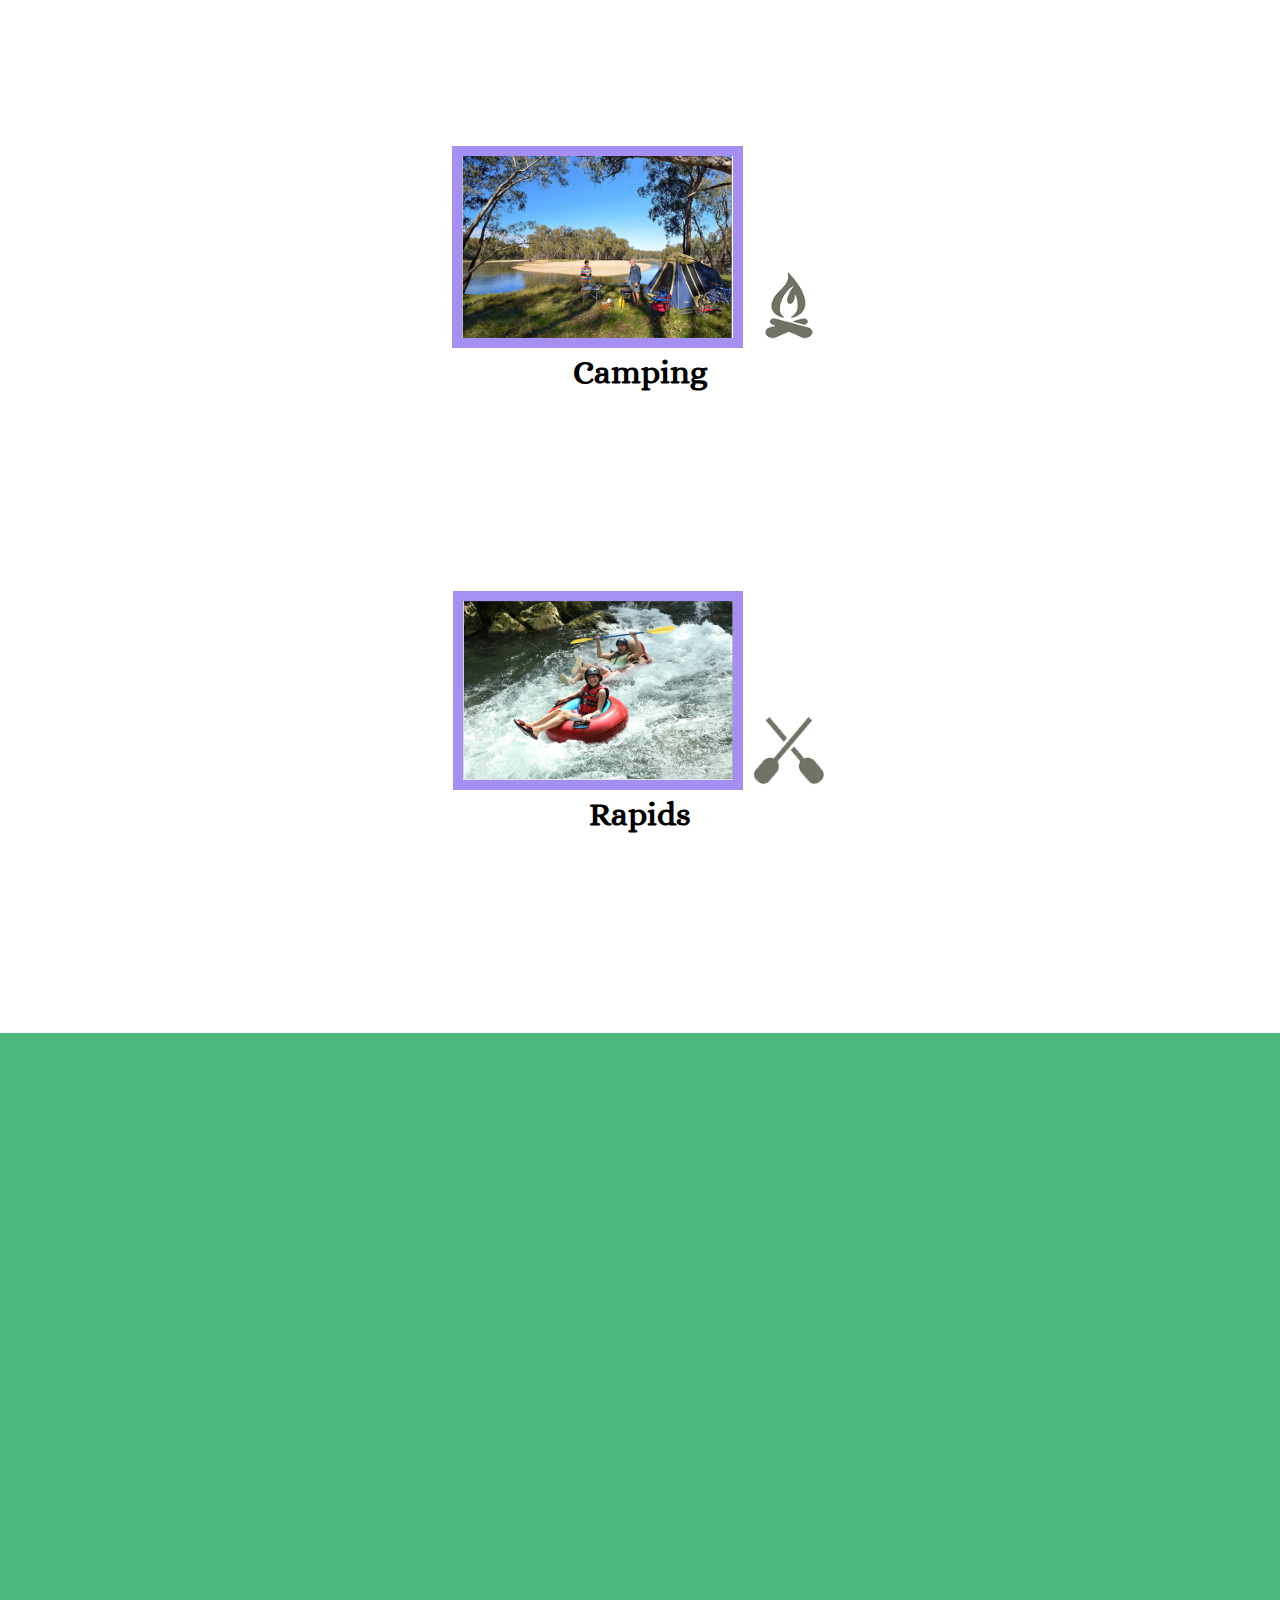
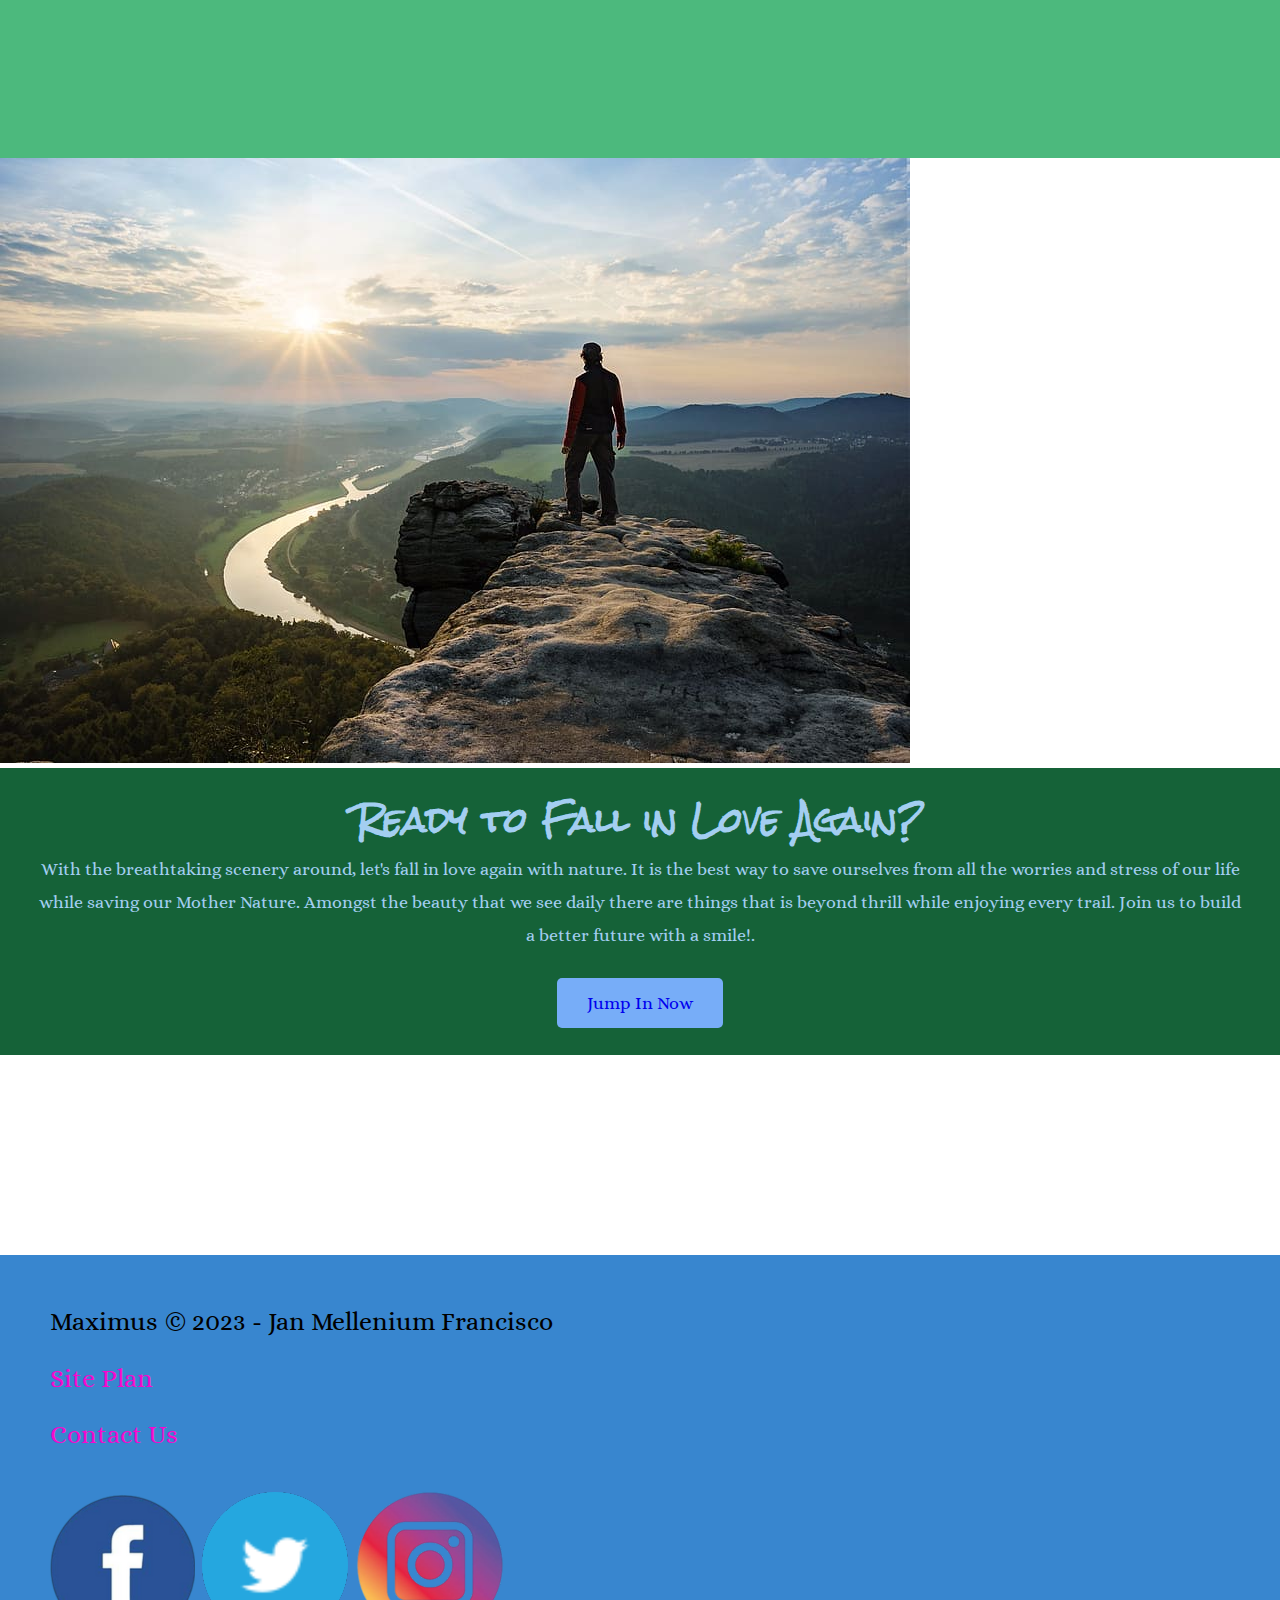
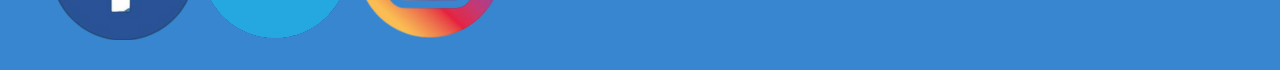
==== commit 19eeb776: "Try" ====
--- a/wwr/index.html
+++ b/wwr/index.html
@@ -5,10 +5,11 @@
     <meta http-equiv="X-UA-Compatible" content="IE=edge">
     <meta name="viewport" content="width=device-width, initial-scale=1.0">
     <title>White Water Rafting | Maximus | Home</title>
-    <link type="text/css" rel="stylesheet" href="styles/style.css"/>
+    <link type="text/css" rel="stylesheet" href="styles/style.css">
+
+</head>
 
 
-</head>
 <body>
     <div id="content">
 
